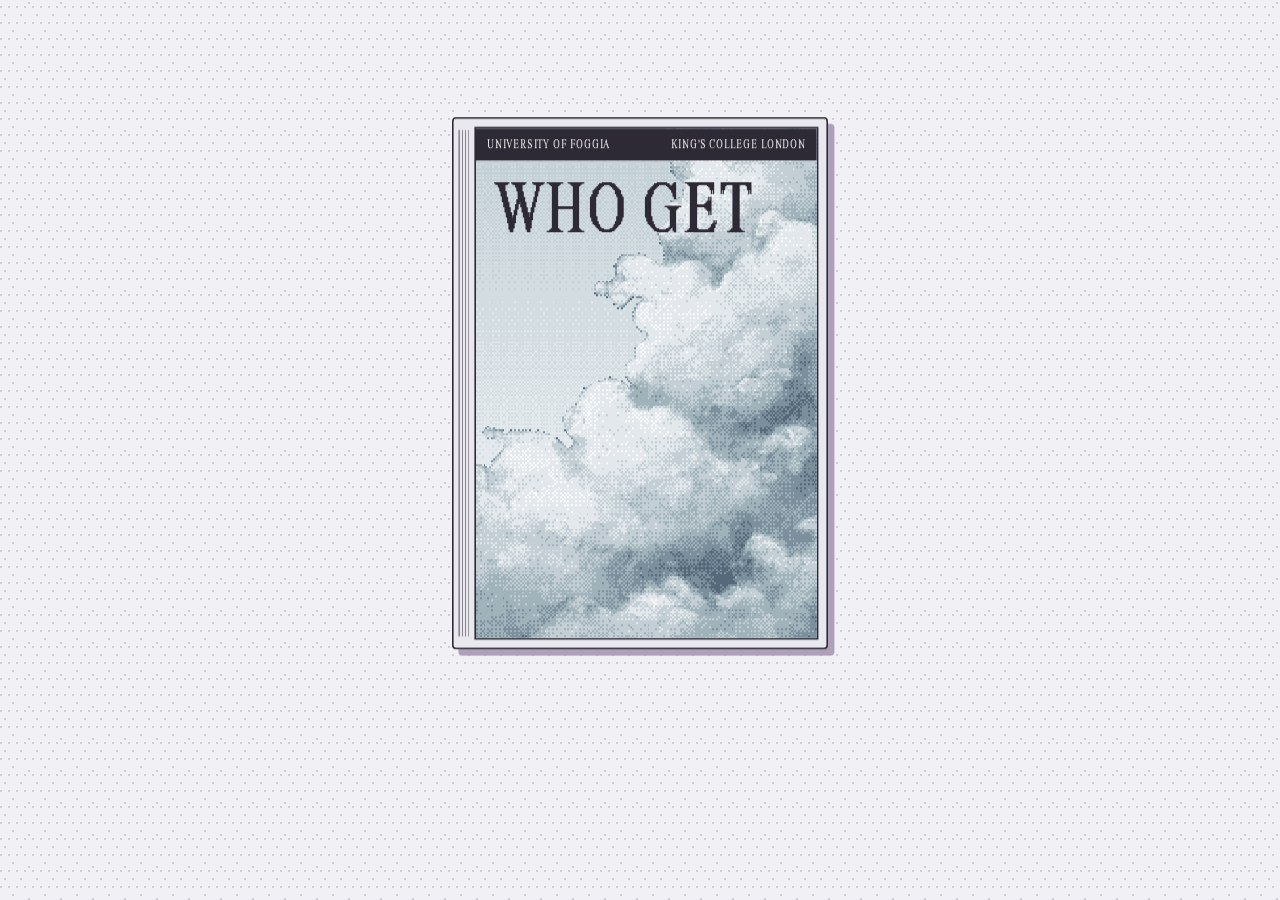
==== index.html @ c537ef3a "added presentation files" ====
<!doctype html>
<html lang="en">
<head>
<meta charset="utf-8">
<meta name="viewport" content="width=device-width, initial-scale=1">
<title>Who Gets to Play?</title>
<meta name="description" content="Physical and conceptual accessibility in videogames. A lecture by Nadia Di Leo, University of Foggia and King’s College London.">
<link rel="icon" href="data:image/svg+xml,%3Csvg xmlns='http://www.w3.org/2000/svg' viewBox='0 0 16 16' shape-rendering='crispEdges'%3E%3Crect x='3' y='1' width='4' height='14' fill='%23afa0ba'/%3E%3Crect x='8' y='3' width='4' height='12' fill='%23a0b2ba'/%3E%3Crect x='3' y='1' width='4' height='2' fill='%232e2a35'/%3E%3Crect x='8' y='3' width='4' height='2' fill='%232e2a35'/%3E%3C/svg%3E">
<link rel="stylesheet" href="assets/css/style.css">
</head>
<body>

<svg width="0" height="0" style="position:absolute" aria-hidden="true">
  <defs>
    <symbol id="i-arrow" viewBox="0 0 10 8"><path d="M0 3H6V0H7V1H8V2H9V3H10V5H9V6H8V7H7V8H6V5H0Z"/></symbol>
    <symbol id="i-shelf" viewBox="0 0 16 14"><path d="M0 13h16v1H0zM1 2h3v11H1zM5 4h3v9H5zM9 3h2v10H9zM12 6l2-1 2 7-2 1z"/></symbol>
    <symbol id="i-file" viewBox="0 0 16 18">
      <path d="M1 0h10v1h1v1h1v1h1v1h1v14H1z" fill="#fbfafc"/>
      <path d="M1 0h10v1H2v16h12V5h1v13H1zM11 1h1v1h1v1h1v1h1v1h-5zM12 3v1h1V3z" fill="#2e2a35"/>
      <path d="M4 8h8v6H4z" fill="#a0b2ba"/><path d="M4 12h2v-1h1v-1h1v1h1v1h1v-1h1v1h1v2H4z" fill="#6f6280"/><path d="M10 9h1v1h-1z" fill="#fbfafc"/>
    </symbol>
    <symbol id="i-doc" viewBox="0 0 16 18">
      <path d="M1 0h10v1h1v1h1v1h1v1h1v14H1z" fill="#fbfafc"/>
      <path d="M1 0h10v1H2v16h12V5h1v13H1zM11 1h1v1h1v1h1v1h1v1h-5zM12 3v1h1V3z" fill="#2e2a35"/>
      <path d="M4 7h8v1H4zM4 9h8v1H4zM4 11h8v1H4zM4 13h5v1H4z" fill="#6f6280"/>
    </symbol>
    <symbol id="i-globe" viewBox="0 0 16 18">
      <path d="M1 1h14v16H1z" fill="#fbfafc"/>
      <path d="M1 1h14v1H2v14h12V2h1v15H1zM2 4h12v1H2z" fill="#2e2a35"/>
      <path d="M3 2h1v1H3zM5 2h1v1H5z" fill="#2e2a35"/>
      <path d="M4 7h8v1H4zM4 9h6v1H4zM4 11h8v1H4zM4 13h4v1H4z" fill="#557080"/>
    </symbol>
    <symbol id="i-film" viewBox="0 0 16 18">
      <path d="M1 2h14v14H1z" fill="#2e2a35"/>
      <path d="M2 3h1v1H2zM2 6h1v1H2zM2 9h1v1H2zM2 12h1v1H2zM2 14h1v1H2zM13 3h1v1h-1zM13 6h1v1h-1zM13 9h1v1h-1zM13 12h1v1h-1zM13 14h1v1h-1z" fill="#fbfafc"/>
      <path d="M4 4h8v10H4z" fill="#a0b2ba"/><path d="M7 7h1v1h1v1h1v1H9v1H8v1H7z" fill="#fbfafc"/>
    </symbol>
  </defs>
</svg>

<div id="stage" aria-live="off">

  <!-- ============================== TITLE ============================== -->
  <section id="scr-title" class="screen is-active" aria-label="Title screen">
    <div class="case3d-wrap">
      <div id="title-case" class="case3d" aria-hidden="true">
        <div class="c3-front">
          <div class="cover">
            <p class="cover-band"><span>University of Foggia</span><span>King’s College London</span></p>
            <div class="cover-art">
              <img src="assets/deco/cloud.png" alt="" class="px">
            </div>
            <h1 class="cover-title"><span class="tt" data-type>WHO GETS</span><span class="tt" data-type>TO PLAY?</span></h1>
            <p class="cover-sub">Physical and conceptual accessibility in Videogames</p>
            <p class="cover-author">NADIA DI LEO</p>
          </div>
        </div>
        <div class="c3-spine"><div class="spine-own"><span class="so-num">00</span><span class="so-title">WHO GETS TO PLAY?</span><span class="so-author">DI LEO</span></div></div>
        <div class="c3-back"></div>
      </div>
    </div>
    <div class="title-cta">
      <button class="btn btn-start" id="btn-start" type="button"><span class="blink">Press start</span></button>
      <p class="hint">Enter to start, F for fullscreen</p>
    </div>
    <p class="sr-only">Who gets to play? Physical and conceptual accessibility in Videogames. Nadia Di Leo. University of Foggia, King’s College London.</p>
  </section>

  <!-- ============================== LIBRARY ============================== -->
  <section id="scr-library" class="screen" aria-label="Lecture library">
    <header class="lib-head">
      <h2 class="lib-title">Who gets to play?</h2>
      <p class="lib-sub">Physical and conceptual accessibility in Videogames</p>
    </header>

    <div class="lib-scroll">
      <div class="lib-box">
        <div class="lib-scene" id="lib-scene">
          <div class="wall-window" aria-hidden="true">
            <div class="ww-sky"><img src="assets/deco/cloud.png" alt="" class="px ww-cloud"></div>
            <div class="ww-frame"></div>
          </div>
          <div id="shelf">
            <div class="plank" aria-hidden="true"></div>
          </div>
          <p id="hover-label" class="hover-label" aria-hidden="true"></p>
        </div>
      </div>
    </div>

    <p class="lib-hint">Pick a case from the shelf, or press start to play in order.</p>
    <div class="lib-actions">
      <button class="btn" id="btn-continue" type="button"><span class="lbl">Start</span> <svg class="ic"><use href="#i-arrow"/></svg></button>
      <button class="btn btn-quiet" type="button" data-act="settings">Settings</button>
    </div>

    <div id="popup" class="win win-pop" role="dialog" aria-modal="false" aria-labelledby="pop-title" hidden>
      <div class="win-bar"><button class="win-close" type="button" aria-label="Close" data-act="pop-close"></button><span class="win-title" id="pop-num"></span><i class="win-zoom" aria-hidden="true"></i></div>
      <div class="win-body">
        <h3 id="pop-title"></h3>
        <p class="pop-blurb" id="pop-blurb"></p>
        <ol class="pop-pages" id="pop-pages"></ol>
        <p class="pop-spine" id="pop-spine"></p>
        <div class="pop-actions"><button class="btn" type="button" id="pop-open">Open <svg class="ic"><use href="#i-arrow"/></svg></button></div>
      </div>
    </div>
  </section>

  <!-- ============================== DECK ============================== -->
  <section id="scr-deck" class="screen" aria-label="Lecture">
    <div id="pages">

      <!-- ===== 01 WHAT I STUDY ===== -->
      <article class="page" id="p-study">
        <header class="pg-head"><h2 class="pg-title">WHAT I STUDY</h2></header>
        <div class="study-grid">
          <section class="win in" style="--acc:var(--lilac)">
            <div class="win-bar"><i class="win-close"></i><h3 class="win-title">Physical accessibility</h3><i class="win-zoom"></i></div>
            <div class="win-body txt"><p>Can a player perceive and operate the game? How is the user experience influenced by subtitles, remappable controls, readable text, and alternative inputs?</p></div>
          </section>
          <section class="win in" style="--acc:var(--blue)">
            <div class="win-bar"><i class="win-close"></i><h3 class="win-title">Conceptual accessibility</h3><i class="win-zoom"></i></div>
            <div class="win-body txt"><p>Does the game, and the culture around it, make room for the player? We will analyze how players present their identities through avatars, how much they value feeling represented, and how community norms enforced by online spaces influence accessibility.</p></div>
          </section>
          <section class="frame study-wide in">
            <h3 class="frame-title">Where I look</h3>
            <div class="txt"><p>Serious games, meaning games with an explicit educational purpose that are not meant to be played mainly for amusement (Abt, 1970), and the commercial games they get compared with. In my view, though, any game can become serious, whether or not it was designed for that. James Paul Gee makes a similar point about commercial games, which he calls “learning machines” (Gee, 2003). Minecraft is my own example: a commercial game that ended up in classrooms (Di Leo &amp; Traetta, 2025).</p></div>
          </section>
        </div>
      </article>

      <!-- ===== PART 1 ===== -->
      <article class="page page-divider" id="p-part1">
        <div class="div-text">
          <h2 class="div-title in">PHYSICAL<br>ACCESSIBILITY</h2>
          <p class="div-q in"><span>PART 1</span><svg class="ic div-arrow"><use href="#i-arrow"/></svg><span><span class="q-text">CAN YOU PERCEIVE AND OPERATE THE GAME?</span></span></p>
        </div>
        <section class="win div-panel in" style="--acc:var(--lilac)" aria-label="Accessibility options, a demonstration">
          <div class="win-bar"><i class="win-close"></i><span class="win-title">Accessibility</span><i class="win-zoom"></i></div>
          <div class="win-body opts" id="opts">
            <div class="opt" data-k="subs"><span class="opt-l">Subtitles</span><button class="tog" type="button" role="switch" aria-checked="false" aria-label="Subtitles"><i></i></button></div>
            <div class="opt" data-k="remap"><span class="opt-l">Remappable controls</span><button class="tog" type="button" role="switch" aria-checked="false" aria-label="Remappable controls"><i></i></button></div>
            <div class="opt" data-k="size"><span class="opt-l">Text size</span><div class="seg" role="slider" tabindex="0" aria-label="Text size" aria-valuemin="1" aria-valuemax="5" aria-valuenow="2"><i data-v="1"></i><i data-v="2"></i><i data-v="3"></i><i data-v="4"></i><i data-v="5"></i></div></div>
            <div class="opt" data-k="alt"><span class="opt-l">Alternative inputs</span><button class="tog" type="button" role="switch" aria-checked="false" aria-label="Alternative inputs"><i></i></button></div>
            <div class="opt" data-k="hold"><span class="opt-l">Hold to toggle</span><button class="tog" type="button" role="switch" aria-checked="false" aria-label="Hold to toggle"><i></i></button></div>
          </div>
        </section>
      </article>

      <!-- ===== 02 A GAP IN THE GUIDELINES ===== -->
      <article class="page" id="p-gap">
        <header class="pg-head"><h2 class="pg-title">A GAP IN THE GUIDELINES</h2></header>
        <div class="two-col gap-cols">
          <section class="win in" style="--acc:var(--blue)">
            <div class="win-bar"><i class="win-close"></i><h3 class="win-title">What exists for videogames</h3><i class="win-zoom"></i></div>
            <div class="win-body txt">
              <p>The <a class="tlink" href="#w-gagfull" role="button" data-open="w-gagfull" data-step="1">Game Accessibility Guidelines (GAG)</a> are the most comprehensive resource on game accessibility. They have been written by studios, specialists and academics.</p>
              <p>The guidelines cover about 120 items, sorted by area (motor, cognitive, vision, hearing, speech, general) and by level (basic, intermediate, advanced)</p>
              <p>Nothing equivalent exists for serious games: educational environments have specific requirements that the Guidelines do not cover. Similarly, many of the checks included in the GAGs do not apply to educational games.</p>
            </div>
          </section>
          <div class="col-stack">
            <section class="win in" style="--acc:var(--lilac)">
              <div class="win-bar"><i class="win-close"></i><h3 class="win-title">What doesn’t fit a classroom</h3><i class="win-zoom"></i></div>
              <div class="win-body txt">
                <ul class="dash">
                  <li><a class="tlink" href="#w-bypass" role="button" data-open="w-bypass" data-step="2">“Offer a means to bypass gameplay elements that aren’t part of the core mechanic”</a>: in a serious game, the part you skip may be the lesson (Habgood &amp; Ainsworth, 2011)</li>
                  <li>GAG picture one player and one game; at school, many settings belong to the teacher</li>
                </ul>
              </div>
            </section>
            <p class="goal frame in"><span class="goal-k">My goal:</span> <span class="goal-t">Serious Game Accessibility Guidelines</span></p>
          </div>
        </div>

        <section class="win win-float win-browser jit" id="w-gagfull" style="--acc:var(--blue)" hidden>
          <div class="win-bar"><button class="win-close" type="button" aria-label="Close window"></button><span class="win-title">Game accessibility guidelines</span><button class="win-zoom" type="button" aria-label="Enlarge"></button></div>
          <p class="win-addr">gameaccessibilityguidelines.com/full-list</p>
          <div class="win-scroll" tabindex="0" aria-label="Full list of the Game Accessibility Guidelines">
            <img src="assets/img/gag-full-1.png" alt="The Game Accessibility Guidelines website, full list page. Levels explained: basic, intermediate, advanced. Motor guidelines follow." width="960" height="2400" loading="lazy">
            <img src="assets/img/gag-full-2.png" alt="Full list continued: motor and cognitive guidelines." width="960" height="2400" loading="lazy">
            <img src="assets/img/gag-full-3.png" alt="Full list continued: cognitive and vision guidelines." width="960" height="2400" loading="lazy">
            <img src="assets/img/gag-full-4.png" alt="Full list continued: vision and hearing guidelines." width="960" height="2400" loading="lazy">
            <img src="assets/img/gag-full-5.png" alt="Full list continued: speech and general guidelines." width="960" height="1722" loading="lazy">
          </div>
        </section>
        <section class="win win-float jit" id="w-bypass" style="--acc:var(--lilac)" hidden>
          <div class="win-bar"><button class="win-close" type="button" aria-label="Close window"></button><span class="win-title">General, intermediate</span><button class="win-zoom" type="button" aria-label="Enlarge"></button></div>
          <div class="win-img"><img src="assets/img/gag-bypass.png" alt="Game Accessibility Guidelines page: Offer a means to bypass gameplay elements that aren’t part of the core mechanic, via settings or in-game skip option. Example: Puzzle Retreat allows players to take as much time on an individual puzzle as they’d like, reset it as many times as they want and even skip the puzzle entirely." width="1408" height="713"></div>
        </section>
      </article>

      <!-- ===== 03 FROM CHECKLISTS TO PLAYABILITY (1) ===== -->
      <article class="page" id="p-check-1">
        <header class="pg-head">
          <h2 class="pg-title">FROM CHECKLISTS TO PLAYABILITY</h2>
          <p class="pg-sub">A systematic mapping of “Can I Play That?” and GAGs</p>
        </header>
        <div class="two-col cl1-cols">
          <div class="txt txt-lg">
            <p class="big-num in"><span data-count="479">479</span></p>
            <p class="in">I mapped 479 accessibility reviews (2019–2025) by disabled players onto the GAG (Di Leo &amp; Tarantino, 2026) to understand how accessible mainstream games actually are</p>
            <p class="in">To do so, we manually coded each review and noted whether it mentioned a guideline, and whether it was implemented or missing. Reviews received a composite score based on how many guidelines appeared (represented count) and how many of them were rated positively (positive rate)</p>
          </div>
          <section class="win win-paper jit in" style="--acc:var(--lilac)">
            <div class="win-bar"><i class="win-close"></i><span class="win-title">DiGRA 2026</span><button class="win-zoom" type="button" aria-label="Enlarge"></button></div>
            <div class="win-img"><img src="assets/img/paper-digra.png" alt="First page of the paper From Checklists to Playability: A systematic mapping of player reviews to the Game Accessibility Guidelines, by Nadia Di Leo and Antonino Tarantino, University of Foggia." width="728" height="836"></div>
          </section>
        </div>
        <p class="cite in">Di Leo, N., &amp; Tarantino, A. (2026). From checklists to playability: A systematic mapping of player reviews to the Game Accessibility Guidelines. In <i>Proceedings of DiGRA 2026</i>. Digital Games Research Association.</p>
      </article>

      <!-- ===== 03 FROM CHECKLISTS TO PLAYABILITY (2) ===== -->
      <article class="page" id="p-check-2">
        <header class="pg-head"><h2 class="pg-title">FROM CHECKLISTS TO PLAYABILITY</h2></header>
        <div class="two-col cl2-cols">
          <div>
            <p class="lead in">Coverage is uneven: Intermediate and Advanced requirements are almost never mentioned in the reviews. “Hearing” is the most represented category, while “Speech” almost never appears</p>
            <section class="win in" style="--acc:var(--blue)">
              <div class="win-bar"><i class="win-close"></i><span class="win-title">High scores</span><i class="win-zoom"></i></div>
              <div class="win-body">
                <p class="hs-cap">The reviews with the highest accessibility profiles (in terms of score) were:</p>
                <table class="hiscore">
                  <thead><tr><th scope="col">Game</th><th scope="col">Game score</th><th scope="col">Positive rate</th><th scope="col">Represented count</th></tr></thead>
                  <tbody>
                    <tr><th scope="row">South of Midnight</th><td>0.72</td><td>0.92</td><td>37</td></tr>
                    <tr><th scope="row">Dragon Age: The Veilguard</th><td>0.72</td><td>0.97</td><td>29</td></tr>
                    <tr><th scope="row">Stories of Blossom</th><td>0.72</td><td>0.92</td><td>36</td></tr>
                  </tbody>
                </table>
              </div>
            </section>
          </div>
          <div class="desk" aria-label="Figures">
            <button class="file in" type="button" data-open="w-repr" data-step="1"><svg class="fi"><use href="#i-file"/></svg><span>representation-rate</span></button>
            <button class="file in" type="button" data-open="w-yes" data-step="2"><svg class="fi"><use href="#i-file"/></svg><span>yes-rate</span></button>
          </div>
        </div>
        <section class="win win-float jit" id="w-repr" style="--acc:var(--lilac)" hidden>
          <div class="win-bar"><button class="win-close" type="button" aria-label="Close window"></button><span class="win-title">Representation rate</span><button class="win-zoom" type="button" aria-label="Enlarge"></button></div>
          <div class="win-img"><img src="assets/img/digra-representation.png" alt="Heatmap, representation rate (how often guidelines are mentioned) by cluster and level. Basic: cognitive 14%, general 7%, hearing 39%, motor 19%, speech 1%, vision 15%. Intermediate: 9%, 9%, 15%, 10%, 2%, 6%. Advanced: 2%, 1%, 0%, 6%, 0%, 7%." width="1600" height="1200"></div>
        </section>
        <section class="win win-float jit" id="w-yes" style="--acc:var(--blue)" hidden>
          <div class="win-bar"><button class="win-close" type="button" aria-label="Close window"></button><span class="win-title">Yes-rate</span><button class="win-zoom" type="button" aria-label="Enlarge"></button></div>
          <div class="win-img"><img src="assets/img/digra-yes-rate.png" alt="Heatmap, yes-rate by cluster and level. Basic: cognitive 63%, general 85%, hearing 73%, motor 65%, speech 75%, vision 56%. Intermediate: 81%, 84%, 59%, 56%, 72%, 77%. Advanced: 63%, 79%, 50%, 46%, 100%, 52%." width="1600" height="1200"></div>
        </section>
      </article>

      <!-- ===== 04 THE AWARD NOMINEES (1) ===== -->
      <article class="page" id="p-awards-1">
        <header class="pg-head"><h2 class="pg-title pg-title-md">THE AWARD NOMINEES FOR THE INNOVATION IN ACCESSIBILITY AWARD 2025</h2></header>
        <div class="two-col aw1-cols">
          <div class="txt">
            <p class="in">In another study, currently under review, the five nominees for the Innovation in Accessibility award at The Game Awards 2025 were analyzed: Assassin’s Creed Shadows, Atomfall, DOOM: The Dark Ages, EA Sports FC 26, and South of Midnight.</p>
            <p class="in">After a 60-minute playthrough, following the First-Time User Experience framework (Barnett et al., 2018), two annotators (κ = 0.92) evaluated how many GAGs were implemented and documented in each game.</p>
            <p class="in">All of them obtained high scores, but most features were not documented on the games’ websites and many advanced items were still missing.</p>
            <p class="note frame in">DOOM: The Dark Ages won the award while ranking third on compliance. My audit placed South of Midnight at first place.</p>
          </div>
          <section class="win jit in" style="--acc:var(--lilac)">
            <div class="win-bar"><i class="win-close"></i><span class="win-title">Implemented and documented</span><i class="win-zoom"></i></div>
            <div class="win-body">
              <p class="chart-cap">Accessibility features implemented and documented (%)</p>
              <div class="bars" id="bars" role="img" aria-label="Bar chart. Implemented, as a percentage of applicable GAG items, and documented, as a percentage of implemented features: Assassin’s Creed Shadows 77.0 and 26.5; Atomfall 83.0 and 31.0; DOOM: The Dark Ages 79.7 and 40.6; EA Sports FC 26 74.5 and 48.6; South of Midnight 83.2 and 25.5."></div>
              <p class="legend"><span><i class="sw sw-impl"></i>Implemented (% of applicable GAG items)</span><span><i class="sw sw-doc"></i>Documented (% of implemented features)</span></p>
            </div>
          </section>
        </div>
        <p class="cite in">Di Leo, N. (2026a). <i>A matter of accessibility: A guidelines-based accessibility evaluation of award-nominated video games</i> (manuscript under review).</p>
      </article>

      <!-- ===== 04 THE AWARD NOMINEES (2) ===== -->
      <article class="page" id="p-awards-2">
        <header class="pg-head">
          <h2 class="pg-title">THE AWARD NOMINEES</h2>
          <p class="pg-sub">GAG implementation, game by game</p>
        </header>
        <div class="two-col aw2-cols">
          <div class="game-list in" role="tablist" aria-label="Choose a game" id="game-list"></div>
          <section class="win jit in" style="--acc:var(--blue)" id="game-view">
            <div class="win-bar"><i class="win-close"></i><span class="win-title" id="gv-title"></span><button class="win-zoom" type="button" aria-label="Enlarge"></button></div>
            <div class="win-img gv-img"><img id="gv-img" src="assets/img/heat-ac-shadows.png" alt="" width="1144" height="834"></div>
          </section>
        </div>
      </article>

      <!-- ===== 05 GAME CHANGER ===== -->
      <article class="page" id="p-gc">
        <header class="pg-head">
          <h2 class="pg-title">GAME CHANGER</h2>
          <p class="pg-sub">My PhD project: <span class="np">Game changer. Rewriting the rules of inclusive education</span></p>
        </header>
        <div class="two-col gc-cols">
          <div class="txt txt-sm">
            <p class="in">My project involves building a teaching intervention focused on games with specific accessibility settings, above all Minecraft Education.</p>
            <p class="in">I am conducting several Minecraft-based lessons in primary and lower-secondary classes in Italy, with experimental and control groups. The lessons cover creative writing, life science, maths, and environmental education.</p>
            <p class="in">I developed a mixed-methods study design: students’ experiences are evaluated through standardized questionnaires, focus groups, gameplay recordings.</p>
            <p class="in">Through these instruments, I am measuring whether their attitude towards the subjects of the lessons has changed, as well as their interaction with the Minecraft environment.</p>
            <p class="in">Students can pick their own tools and settings, and record those choices throughout the lessons thanks to an accessibility checklist.</p>
            <p class="in">I will use the results to write guidelines for teachers and developers on using games inclusively at school</p>
          </div>
          <section class="win in" style="--acc:var(--lilac)" data-widget="rando">
            <div class="win-bar"><i class="win-close"></i><span class="win-title">Study design</span><i class="win-zoom"></i></div>
            <div class="win-body">
              <div class="rando" aria-hidden="true">
                <div class="rd-pool"></div>
                <div class="rd-groups">
                  <div class="rd-group" data-g="a"><p class="rd-name">Minecraft Education</p><div class="rd-slots"></div></div>
                  <div class="rd-group" data-g="b"><p class="rd-name">Conventional teaching</p><div class="rd-slots"></div></div>
                </div>
                <p class="rd-flow"><span>Pre-test</span><svg class="ic"><use href="#i-arrow"/></svg><span>Lessons</span><svg class="ic"><use href="#i-arrow"/></svg><span>Post-test</span></p>
              </div>
              <p class="rd-text">Cluster-randomised design: 8 classes randomly assigned to Minecraft Education (4) or conventional teaching (4), with pre- and post-tests, within a mixed-methods intervention design (Creswell &amp; Plano Clark, 2018)</p>
              <button class="btn btn-sm rd-go" type="button" data-step="1">Randomise</button>
            </div>
          </section>
        </div>
      </article>

      <!-- ===== 06 WHY MINECRAFT EDUCATION? ===== -->
      <article class="page" id="p-whymc">
        <header class="pg-head">
          <h2 class="pg-title">WHY MINECRAFT EDUCATION?</h2>
          <p class="pg-sub">Evidence of its educational effectiveness</p>
        </header>
        <div class="two-col mc-cols">
          <div class="txt txt-lg">
            <p class="in">To analyze the impact of Minecraft Education, we conducted a systematic review of 18 peer-reviewed studies (2019–2024), from kindergarten to secondary school (Di Leo &amp; Traetta, 2025)</p>
            <p class="in">We found that Minecraft is used across nations (from Taiwan to Brazil) and school subjects (Geography, Maths, Life Sciences, History etc.). Most studies reported positive results, both qualitatively and quantitatively.</p>
            <p class="in">There are, however, some barriers that need to be addressed, such as the reliance on technological infrastructure and the learning curve of the game, which affects teachers just as much as students.</p>
          </div>
          <section class="win win-paper jit in" style="--acc:var(--blue)">
            <div class="win-bar"><i class="win-close"></i><span class="win-title">IJET 2025</span><button class="win-zoom" type="button" aria-label="Enlarge"></button></div>
            <div class="win-img"><img src="assets/img/paper-ijet.png" alt="First page of Crafting knowledge block by block: A systematic review on the educational potential of Minecraft in schools, by Nadia Di Leo and Luigi Traetta, Italian Journal of Educational Technology." width="1260" height="1138"></div>
          </section>
        </div>
        <p class="cite in">Di Leo, N., &amp; Traetta, L. (2025). Crafting knowledge block by block: A systematic review on the educational potential of Minecraft in schools. <i>Italian Journal of Educational Technology, 33</i>(1), 67–85.</p>
      </article>

      <!-- ===== 07 MINECRAFT EDUCATION AND THE GAG ===== -->
      <article class="page" id="p-mcgag">
        <header class="pg-head">
          <h2 class="pg-title pg-title-md">EVALUATING MINECRAFT EDUCATION WITH THE GAG</h2>
          <p class="pg-sub">Evidence of its accessibility</p>
        </header>
        <div class="two-col mg-cols">
          <div class="txt">
            <p class="in">To assess Minecraft’s accessibility, I manually mapped it to the Game Accessibility Guidelines.</p>
            <p class="in">Minecraft Education fully satisfies 37.2% of the Guidelines, and partially satisfies another 38% of them.</p>
            <p class="in">The General, Speech, and Vision categories are those with the best results, while the Hearing and Motor categories still have some gaps. Further data on Minecraft’s accessibility is being collected thanks to the Accessibility Checklists of the Game Changer project.</p>
            <p class="note frame in">There’s still work to be done, but it confirms itself as a very accessible game.</p>
          </div>
          <div class="mg-side">
            <section class="win jit in" style="--acc:var(--lilac)">
              <div class="win-bar"><i class="win-close"></i><span class="win-title">Overall GAG compliance</span><i class="win-zoom"></i></div>
              <div class="win-body donut-body">
                <svg class="donut" viewBox="0 0 120 120" role="img" aria-label="Overall GAG compliance of Minecraft Education: yes 37.2%, partial 38.0%, no 14.9%, not applicable 9.9%. 91 of 109 applicable guidelines addressed.">
                  <defs>
                    <pattern id="pat-dots" width="2" height="2" patternUnits="userSpaceOnUse"><rect width="2" height="2" fill="#a0b2ba"/><rect width="1" height="1" fill="#55697a"/></pattern>
                    <pattern id="pat-lines" width="3" height="3" patternUnits="userSpaceOnUse"><rect width="3" height="3" fill="#e4e0e8"/><rect width="3" height="1" fill="#8f86a0"/></pattern>
                  </defs>
                  <circle class="d-track" cx="60" cy="60" r="44"/>
                  <circle class="d-seg" data-v="37.2" stroke="#6f6280" cx="60" cy="60" r="44"/>
                  <circle class="d-seg" data-v="38.0" stroke="#afa0ba" cx="60" cy="60" r="44"/>
                  <circle class="d-seg" data-v="14.9" stroke="url(#pat-dots)" cx="60" cy="60" r="44"/>
                  <circle class="d-seg" data-v="9.9" stroke="url(#pat-lines)" cx="60" cy="60" r="44"/>
                </svg>
                <div class="donut-c"><span class="dc-n">91</span><span class="dc-l">of 109 addressed</span></div>
                <ul class="d-legend">
                  <li><i class="sw" style="background:#6f6280"></i><b>37.2%</b> Yes</li>
                  <li><i class="sw" style="background:#afa0ba"></i><b>38.0%</b> Partial</li>
                  <li><i class="sw sw-dots"></i><b>14.9%</b> No</li>
                  <li><i class="sw sw-lines"></i><b>9.9%</b> N/A</li>
                </ul>
              </div>
            </section>
            <div class="desk desk-row">
              <button class="file in" type="button" data-open="w-dash" data-step="1"><svg class="fi"><use href="#i-file"/></svg><span>dashboard</span></button>
              <button class="file in" type="button" data-open="w-cl" data-step="2"><svg class="fi"><use href="#i-doc"/></svg><span>checklists</span></button>
              <button class="file in" type="button" data-open="w-jimtlt" data-step="3"><svg class="fi"><use href="#i-doc"/></svg><span>article</span></button>
            </div>
          </div>
        </div>
        <p class="cite in">Di Leo, N. (2026c). From feature to function. Rethinking videogame accessibility as distributed learning. <i>Journal of Inclusive Methodology and Technology in Learning and Teaching, 6</i>(1).</p>

        <section class="win win-float jit" id="w-dash" style="--acc:var(--blue)" hidden>
          <div class="win-bar"><button class="win-close" type="button" aria-label="Close window"></button><span class="win-title">Compliance dashboard</span><button class="win-zoom" type="button" aria-label="Enlarge"></button></div>
          <div class="win-img"><img src="assets/img/mce-dashboard.png" alt="Minecraft Education Game Accessibility Guidelines compliance dashboard: overall compliance donut, radar chart by category, compliance rate by guideline level, compliance by accessibility category and a compliance score heatmap." width="954" height="877"></div>
        </section>
        <section class="win win-float jit" id="w-cl" style="--acc:var(--lilac)" hidden>
          <div class="win-bar"><button class="win-close" type="button" aria-label="Close window"></button><span class="win-title">Game Changer checklists</span><i class="win-zoom"></i></div>
          <div class="win-body cl-body">
            <figure class="cl-fig">
              <img src="assets/img/checklist-tts.png" alt="Checklist row in Italian: Sintetizzatore vocale per la chat, with Disattivato ticked, and the handwritten note: Non si sa mai cosa scrivono gli altri." width="809" height="125">
              <figcaption>Chat text-to-speech: <b>turned off</b>. “You never know what the others write.”</figcaption>
            </figure>
            <figure class="cl-fig">
              <img src="assets/img/checklist-opacity.png" alt="Checklist row in Italian: Opacità sfondo testo (testo, chat, azioni). L’hai cambiato? Quale? Perché? Handwritten answer: Tutti, non vedo." width="791" height="51">
              <figcaption>Text background opacity (text, chat, actions). Did you change it? Which one? Why? “All of them, I can’t see…”</figcaption>
            </figure>
          </div>
        </section>
        <section class="win win-float jit" id="w-jimtlt" style="--acc:var(--blue)" hidden>
          <div class="win-bar"><button class="win-close" type="button" aria-label="Close window"></button><span class="win-title">JIMTLT 2026</span><button class="win-zoom" type="button" aria-label="Enlarge"></button></div>
          <div class="win-img"><img src="assets/img/paper-jimtlt.png" alt="First page of From feature to function. Rethinking videogame accessibility as distributed learning, by Nadia Di Leo, Journal of Inclusive Methodology and Technology in Learning and Teaching." width="1241" height="1053"></div>
        </section>
      </article>

      <!-- ===== 08 WHAT 27,036 REVIEWS SAY ===== -->
      <article class="page" id="p-reviews">
        <header class="pg-head"><h2 class="pg-title">WHAT <span data-count="27036" data-sep="1">27,036</span> REVIEWS SAY</h2></header>
        <div class="two-col rv-cols">
          <div class="txt">
            <p class="in">To get a bigger picture, I analysed 27,036 English reviews from Google Play and the App Store (2018–2026)</p>
            <p class="in">Two coders built a 15-category codebook and manually annotated a sample of the corpus (200 reviews); then, an LLM coded the full corpus (macro-F1 0.84; κ 0.71 vs 0.74 between humans)</p>
            <p class="note frame in">73.9% of the reviews about classroom use agree with the store description</p>
            <p class="in">Negative reviews cluster on sign-in, licences and crashes: the gap opens before learning can start</p>
          </div>
          <div class="rv-side">
            <section class="win jit in" style="--acc:var(--blue)">
              <div class="win-bar"><i class="win-close"></i><span class="win-title">Store description alignment</span><button class="win-zoom" type="button" aria-label="Enlarge"></button></div>
              <div class="win-img"><img src="assets/img/reviews-alignment.png" alt="Heatmap: store description alignment within each review category, as agreement, mixed, disagreement or not applicable. Classroom Learning Context: 74% agreement. Access Account License: 77% disagreement. Tech Bug Performance: 71% disagreement." width="1855" height="1718"></div>
            </section>
            <div class="desk desk-corner">
              <button class="file in" type="button" data-open="w-rvpaper" data-step="1"><svg class="fi"><use href="#i-doc"/></svg><span>manuscript</span></button>
            </div>
          </div>
        </div>
        <p class="cite in">Source: Di Leo, N. (2026b). <i>The reception of Minecraft Education Edition in user reviews: An LLM-assisted thematic analysis</i> (manuscript submitted for publication).</p>
        <section class="win win-float jit" id="w-rvpaper" style="--acc:var(--lilac)" hidden>
          <div class="win-bar"><button class="win-close" type="button" aria-label="Close window"></button><span class="win-title">Manuscript</span><button class="win-zoom" type="button" aria-label="Enlarge"></button></div>
          <div class="win-img"><img src="assets/img/paper-reviews.png" alt="First page of The reception of Minecraft Education Edition in user reviews: an LLM-assisted thematic analysis, by Nadia Di Leo." width="935" height="955"></div>
        </section>
      </article>

      <!-- ===== 09 CHOOSING A SKIN ===== -->
      <article class="page" id="p-skin">
        <div class="two-col skin-cols">
          <div>
            <h2 class="skin-q in">ONE OF THE FIRST THINGS STUDENTS DID WAS CHOOSE THEIR SKIN.</h2>
            <p class="lead in">Even though their first task was to complete the tutorial, their initial priority was to create an avatar that represented them.</p>
            <p class="note frame in">Narrative transportation (the cognitive, emotional, and visual absorption in a story and its characters) strongly predicts identification, and players with higher transportation hold more favorable attitudes toward protagonists (Iskender, 2023)</p>
          </div>
          <section class="win win-video jit in" style="--acc:var(--lilac)">
            <div class="win-bar"><i class="win-close"></i><span class="win-title">Skin selection</span><i class="win-zoom"></i></div>
            <div class="win-img video-box">
              <video id="skin-video" src="assets/video/skin-selection.mp4" poster="assets/video/skin-selection-poster.jpg" muted playsinline loop preload="auto" aria-label="Screen recording from Minecraft Education: a student scrolls through the skin packs and picks an avatar before starting the tutorial."></video>
              <button class="vid-toggle" type="button" aria-label="Play or pause the video"></button>
            </div>
          </section>
        </div>
        <p class="cite in">Iskender, Ö. (2023). Identification with Game Characters: Theoretical Explanations, Predictors, and Psychological Outcomes. <i>Psikiyatride Guncel Yaklasimlar - Current Approaches in Psychiatry</i>.</p>
      </article>

      <!-- ===== PART 2 ===== -->
      <article class="page page-divider" id="p-part2">
        <div class="div-text">
          <h2 class="div-title in">CONCEPTUAL<br>ACCESSIBILITY</h2>
          <p class="div-q in"><span>PART 2</span><svg class="ic div-arrow"><use href="#i-arrow"/></svg><span><span class="q-text">DOES THE GAME, AND ITS CULTURE, MAKE ROOM FOR YOU?</span></span></p>
        </div>
        <section class="win div-panel in" style="--acc:var(--blue)" aria-hidden="true">
          <div class="win-bar"><i class="win-close"></i><span class="win-title">Make room</span><i class="win-zoom"></i></div>
          <div class="win-body"><div class="lobby" data-widget="lobby"></div></div>
        </section>
      </article>

      <!-- ===== 10 STRESSING OUT THE DAMSEL IN DISTRESS ===== -->
      <article class="page" id="p-damsel">
        <header class="pg-head">
          <h2 class="pg-title">STRESSING OUT THE DAMSEL IN DISTRESS</h2>
        </header>
        <p class="lead lead-wide in">Do gamers feel represented by the characters they play as and included by the communities they inhabit? We conducted 19 semi-structured interviews with gamers, read through the lenses of postdigital feminism (Di Leo et al., 2025)</p>
        <div class="layers">
          <section class="win in" style="--acc:var(--lilac)">
            <div class="win-bar"><i class="win-close"></i><h3 class="win-title">Representation</h3><i class="win-zoom"></i></div>
            <div class="win-body txt txt-sm"><ul class="dash">
              <li>Participants saw a shift from hypersexualised women to complex characters such as Samus Aran and Aloy;</li>
              <li>some participants advocated for female villains who did not necessarily have a later redemption arc.</li>
            </ul></div>
          </section>
          <section class="win in" style="--acc:var(--blue)">
            <div class="win-bar"><i class="win-close"></i><h3 class="win-title">Infrastructures</h3><i class="win-zoom"></i></div>
            <div class="win-body txt txt-sm"><ul class="dash">
              <li>Some interviewees avoided using voice chat in multiplayer lobbies, as it often reveals the gender of who uses it, so women muted their mics or picked male nicknames to avoid abuse;</li>
              <li>Some interviewees believed that Twitch rewards a narrow, hyper-feminine self-presentation.</li>
            </ul></div>
          </section>
          <section class="win in" style="--acc:var(--grey)">
            <div class="win-bar"><i class="win-close"></i><h3 class="win-title">Practices</h3><i class="win-zoom"></i></div>
            <div class="win-body txt txt-sm"><ul class="dash">
              <li>There were some complaints about “forced representation” (citing the Sweet Baby Inc. company: ‘they forced ideologies into games (the so-called woke), aiming to change the plot or dialogues.’), together with examples of meaningful change (<i>Celeste</i> as an example of a subtle, effective portrayal of a queer protagonist)</li>
              <li>Heterogeneous development teams were the fix participants kept returning to</li>
            </ul></div>
          </section>
        </div>
        <div class="damsel-foot">
          <p class="cite in">Di Leo, N., Rizzi, A., &amp; Traetta, L. (2025). Stressing out the ‘damsel in distress’: Intersectional shifts in women’s representation in video games. <i>Postdigital Science and Education, 8</i>, 113–139.</p>
          <button class="file file-sm in" type="button" data-open="w-psde" data-step="1"><svg class="fi"><use href="#i-globe"/></svg><span>article</span></button>
        </div>
        <section class="win win-float jit" id="w-psde" style="--acc:var(--blue)" hidden>
          <div class="win-bar"><button class="win-close" type="button" aria-label="Close window"></button><span class="win-title">Postdigital Science and Education</span><button class="win-zoom" type="button" aria-label="Enlarge"></button></div>
          <div class="win-img"><img src="assets/img/paper-psde.png" alt="Article page in Postdigital Science and Education: Stressing Out the Damsel in Distress: Intersectional Shifts in Women’s Representation in Video Games, by Nadia Di Leo, Alice Rizzi and Luigi Traetta. Open access, published 22 December 2025." width="2048" height="750"></div>
        </section>
      </article>

      <!-- ===== 11 THE BACKLASH (1) ===== -->
      <article class="page" id="p-backlash-1">
        <header class="pg-head">
          <h2 class="pg-title">THE BACKLASH</h2>
          <p class="pg-sub">GamerGate noticed us (and proved our point)!</p>
        </header>
        <div class="two-col bl-cols">
          <div class="txt">
            <ul class="dash">
              <li class="in">A post about our article on the subreddit r/KotakuInAction gained some traction (123 upvotes, 46 comments).</li>
              <li class="in">Commenters went after women participants’ “low” play times and our supposed politics</li>
              <li class="in">There were also insults and body-shaming</li>
              <li class="in">This confirmed what the participants had told us: gatekeeping and hostility towards women are sadly common in male gaming spaces</li>
              <li class="in">GamerGate began in 2014 around women in games, and went on to target academics who work in Game Studies</li>
            </ul>
          </div>
          <section class="win win-browser jit in" style="--acc:var(--grey)">
            <div class="win-bar"><i class="win-close"></i><span class="win-title">Reddit</span><button class="win-zoom" type="button" aria-label="Enlarge"></button></div>
            <p class="win-addr">reddit.com/r/KotakuInAction</p>
            <div class="win-img"><img src="assets/img/reddit-post.png" alt="Archived, deleted post on r/KotakuInAction titled Stressing Out the Damsel in Distress: Intersectional Shifts in Women’s Representation in Video Games, with 123 upvotes and 46 comments." width="1087" height="475"></div>
          </section>
        </div>
      </article>

      <!-- ===== 11 THE BACKLASH (2) ===== -->
      <article class="page" id="p-backlash-2">
        <header class="pg-head">
          <h2 class="pg-title">THE BACKLASH</h2>
          <p class="pg-sub">From the thread</p>
        </header>
        <div class="wall" id="cmt-wall">
          <figure class="cmt jit" data-step="1" style="--x:790;--y:0;--w:500;--r:0.8"><img src="assets/img/reddit-c3.png" alt="Comment: Feminism is a hate movement, they prove it all the time. 93 upvotes." width="647" height="110"></figure>
          <figure class="cmt jit" data-step="2" style="--x:0;--y:18;--w:700;--r:-0.7"><img src="assets/img/reddit-c1.png" alt="Comment by a Top 1% Commenter: Video games can stop being male fantasies when women make up the majority of the demographic, until then don’t expect Bloody muscle combat adventure VII to be about buying rugs for your house. 111 upvotes." width="1049" height="141"></figure>
          <figure class="cmt jit" data-step="3" style="--x:760;--y:118;--w:640;--r:-0.5"><img src="assets/img/reddit-c5.png" alt="Comment quoting: remove and take away anything that straight men like and cater everything to women, the article/research. 1 upvote." width="943" height="110"></figure>
          <figure class="cmt jit" data-step="4" style="--x:30;--y:150;--w:680;--r:0.6"><img src="assets/img/reddit-c7.png" alt="Comment: Where are the games catering to men these days? I must have missed it. Even traditionally male franchises now include bs that caters to the weirdos. I want damsels in distress. I want heroic stories etc. I can’t find it. The industry already has been destroyed and these people still complain. 6 upvotes." width="1030" height="138"></figure>
          <figure class="cmt jit" data-step="5" style="--x:780;--y:230;--w:600;--r:1"><img src="assets/img/reddit-c2.png" alt="Comment: I always interpreted it as women who pretend to be into something to get male attention. In my experience, that includes a lot of fake gamer girls. 5 upvotes." width="911" height="123"></figure>
          <figure class="cmt jit" data-step="6" style="--x:70;--y:280;--w:520;--r:-1"><img src="assets/img/reddit-c4.png" alt="Comment: I thought Italy was doing better with its actual Girl Boss leader. 2 upvotes." width="761" height="96"></figure>
          <figure class="cmt jit" data-step="7" style="--x:740;--y:348;--w:660;--r:-0.4"><img src="assets/img/reddit-c8.png" alt="Comment: That is the most amount of words I have ever seen anyone use to say put a chick in it and make her gay and lame. 4 upvotes." width="1060" height="137"></figure>
          <figure class="cmt jit" data-step="8" style="--x:100;--y:378;--w:560;--r:0.9"><img src="assets/img/reddit-c6.png" alt="Comment quoting the article: The female participants had average weekly gaming times of 1 hours, 2 hours, 5 hours, 7 hours and 2 people stated 8 hours. Reply: My average is 80 to 100 hours. Tourists. 23 upvotes." width="947" height="187"></figure>
        </div>
        <p class="wall-hint" id="wall-hint">Click, or press the right arrow, to read the thread</p>
      </article>

      <!-- ===== 12 WHO IS THE PLAYER? ===== -->
      <article class="page" id="p-player">
        <header class="pg-head"><h2 class="pg-title">WHO IS THE PLAYER?</h2></header>
        <div class="two-col pl-cols">
          <section class="win in" style="--acc:var(--lilac)">
            <div class="win-bar"><i class="win-close"></i><h3 class="win-title">What connects the studies</h3><i class="win-zoom"></i></div>
            <div class="win-body txt"><ul class="dash">
              <li>Accessibility is negotiated across policy, technology and everyday practice (Ellcessor, 2016)</li>
              <li>Settings menus, school licences, voice chat and Reddit threads all decide who gets in</li>
              <li>Checklists find missing features; reviews and interviews show who is left out</li>
            </ul></div>
          </section>
          <div class="questions">
            <h3 class="q-head in">Questions for you</h3>
            <button class="dialog" type="button" data-step="1" data-text="Have you ever stopped playing a game because it didn’t fit you?"><span class="dlg-text"></span><i class="dlg-more" aria-hidden="true"></i></button>
            <button class="dialog" type="button" data-step="2" data-text="Should an educational game ever let you skip the learning?"><span class="dlg-text"></span><i class="dlg-more" aria-hidden="true"></i></button>
          </div>
        </div>
      </article>

      <!-- ===== 13 THANK YOU ===== -->
      <article class="page" id="p-end">
        <div class="end-wrap">
          <div class="end-text">
            <h2 class="end-title in">THANK YOU</h2>
            <p class="end-name in">Nadia Di Leo</p>
            <ul class="end-mail in">
              <li><a href="mailto:nadia.dileo@unifg.it">nadia.dileo@unifg.it</a></li>
              <li><a href="mailto:nadia.di_leo@kcl.ac.uk">nadia.di_leo@kcl.ac.uk</a></li>
            </ul>
          </div>
          <section class="win end-qr jit in" style="--acc:var(--blue)">
            <div class="win-bar"><i class="win-close"></i><span class="win-title">My website</span><i class="win-zoom"></i></div>
            <div class="win-body">
              <svg class="qr" viewBox="0 0 29 29" shape-rendering="crispEdges" role="img" aria-label="QR code linking to nadiadileo.neocities.org"><path d="M0 0h1v1h-1zM1 0h1v1h-1zM2 0h1v1h-1zM3 0h1v1h-1zM4 0h1v1h-1zM5 0h1v1h-1zM6 0h1v1h-1zM10 0h1v1h-1zM12 0h1v1h-1zM13 0h1v1h-1zM16 0h1v1h-1zM18 0h1v1h-1zM19 0h1v1h-1zM22 0h1v1h-1zM23 0h1v1h-1zM24 0h1v1h-1zM25 0h1v1h-1zM26 0h1v1h-1zM27 0h1v1h-1zM28 0h1v1h-1zM0 1h1v1h-1zM6 1h1v1h-1zM8 1h1v1h-1zM11 1h1v1h-1zM12 1h1v1h-1zM14 1h1v1h-1zM15 1h1v1h-1zM16 1h1v1h-1zM19 1h1v1h-1zM20 1h1v1h-1zM22 1h1v1h-1zM28 1h1v1h-1zM0 2h1v1h-1zM2 2h1v1h-1zM3 2h1v1h-1zM4 2h1v1h-1zM6 2h1v1h-1zM9 2h1v1h-1zM10 2h1v1h-1zM12 2h1v1h-1zM13 2h1v1h-1zM14 2h1v1h-1zM16 2h1v1h-1zM19 2h1v1h-1zM22 2h1v1h-1zM24 2h1v1h-1zM25 2h1v1h-1zM26 2h1v1h-1zM28 2h1v1h-1zM0 3h1v1h-1zM2 3h1v1h-1zM3 3h1v1h-1zM4 3h1v1h-1zM6 3h1v1h-1zM10 3h1v1h-1zM11 3h1v1h-1zM13 3h1v1h-1zM14 3h1v1h-1zM15 3h1v1h-1zM18 3h1v1h-1zM22 3h1v1h-1zM24 3h1v1h-1zM25 3h1v1h-1zM26 3h1v1h-1zM28 3h1v1h-1zM0 4h1v1h-1zM2 4h1v1h-1zM3 4h1v1h-1zM4 4h1v1h-1zM6 4h1v1h-1zM8 4h1v1h-1zM10 4h1v1h-1zM11 4h1v1h-1zM12 4h1v1h-1zM14 4h1v1h-1zM17 4h1v1h-1zM18 4h1v1h-1zM19 4h1v1h-1zM22 4h1v1h-1zM24 4h1v1h-1zM25 4h1v1h-1zM26 4h1v1h-1zM28 4h1v1h-1zM0 5h1v1h-1zM6 5h1v1h-1zM9 5h1v1h-1zM11 5h1v1h-1zM13 5h1v1h-1zM17 5h1v1h-1zM19 5h1v1h-1zM20 5h1v1h-1zM22 5h1v1h-1zM28 5h1v1h-1zM0 6h1v1h-1zM1 6h1v1h-1zM2 6h1v1h-1zM3 6h1v1h-1zM4 6h1v1h-1zM5 6h1v1h-1zM6 6h1v1h-1zM8 6h1v1h-1zM10 6h1v1h-1zM12 6h1v1h-1zM14 6h1v1h-1zM16 6h1v1h-1zM18 6h1v1h-1zM20 6h1v1h-1zM22 6h1v1h-1zM23 6h1v1h-1zM24 6h1v1h-1zM25 6h1v1h-1zM26 6h1v1h-1zM27 6h1v1h-1zM28 6h1v1h-1zM9 7h1v1h-1zM13 7h1v1h-1zM14 7h1v1h-1zM16 7h1v1h-1zM17 7h1v1h-1zM18 7h1v1h-1zM19 7h1v1h-1zM20 7h1v1h-1zM0 8h1v1h-1zM2 8h1v1h-1zM4 8h1v1h-1zM6 8h1v1h-1zM10 8h1v1h-1zM12 8h1v1h-1zM14 8h1v1h-1zM15 8h1v1h-1zM17 8h1v1h-1zM20 8h1v1h-1zM24 8h1v1h-1zM27 8h1v1h-1zM0 9h1v1h-1zM1 9h1v1h-1zM3 9h1v1h-1zM4 9h1v1h-1zM9 9h1v1h-1zM10 9h1v1h-1zM12 9h1v1h-1zM14 9h1v1h-1zM15 9h1v1h-1zM17 9h1v1h-1zM18 9h1v1h-1zM20 9h1v1h-1zM21 9h1v1h-1zM22 9h1v1h-1zM25 9h1v1h-1zM28 9h1v1h-1zM3 10h1v1h-1zM4 10h1v1h-1zM5 10h1v1h-1zM6 10h1v1h-1zM7 10h1v1h-1zM9 10h1v1h-1zM10 10h1v1h-1zM11 10h1v1h-1zM12 10h1v1h-1zM13 10h1v1h-1zM20 10h1v1h-1zM22 10h1v1h-1zM23 10h1v1h-1zM24 10h1v1h-1zM26 10h1v1h-1zM27 10h1v1h-1zM28 10h1v1h-1zM1 11h1v1h-1zM2 11h1v1h-1zM5 11h1v1h-1zM7 11h1v1h-1zM8 11h1v1h-1zM9 11h1v1h-1zM10 11h1v1h-1zM11 11h1v1h-1zM12 11h1v1h-1zM15 11h1v1h-1zM17 11h1v1h-1zM20 11h1v1h-1zM23 11h1v1h-1zM24 11h1v1h-1zM27 11h1v1h-1zM3 12h1v1h-1zM4 12h1v1h-1zM6 12h1v1h-1zM10 12h1v1h-1zM11 12h1v1h-1zM12 12h1v1h-1zM16 12h1v1h-1zM17 12h1v1h-1zM19 12h1v1h-1zM20 12h1v1h-1zM21 12h1v1h-1zM22 12h1v1h-1zM25 12h1v1h-1zM27 12h1v1h-1zM28 12h1v1h-1zM1 13h1v1h-1zM2 13h1v1h-1zM8 13h1v1h-1zM11 13h1v1h-1zM12 13h1v1h-1zM13 13h1v1h-1zM15 13h1v1h-1zM16 13h1v1h-1zM20 13h1v1h-1zM21 13h1v1h-1zM22 13h1v1h-1zM25 13h1v1h-1zM28 13h1v1h-1zM4 14h1v1h-1zM6 14h1v1h-1zM10 14h1v1h-1zM14 14h1v1h-1zM15 14h1v1h-1zM16 14h1v1h-1zM18 14h1v1h-1zM20 14h1v1h-1zM21 14h1v1h-1zM22 14h1v1h-1zM24 14h1v1h-1zM25 14h1v1h-1zM27 14h1v1h-1zM28 14h1v1h-1zM0 15h1v1h-1zM5 15h1v1h-1zM7 15h1v1h-1zM10 15h1v1h-1zM13 15h1v1h-1zM14 15h1v1h-1zM16 15h1v1h-1zM17 15h1v1h-1zM18 15h1v1h-1zM20 15h1v1h-1zM21 15h1v1h-1zM25 15h1v1h-1zM27 15h1v1h-1zM3 16h1v1h-1zM4 16h1v1h-1zM5 16h1v1h-1zM6 16h1v1h-1zM8 16h1v1h-1zM10 16h1v1h-1zM14 16h1v1h-1zM15 16h1v1h-1zM16 16h1v1h-1zM17 16h1v1h-1zM19 16h1v1h-1zM20 16h1v1h-1zM21 16h1v1h-1zM22 16h1v1h-1zM25 16h1v1h-1zM27 16h1v1h-1zM28 16h1v1h-1zM1 17h1v1h-1zM4 17h1v1h-1zM5 17h1v1h-1zM10 17h1v1h-1zM11 17h1v1h-1zM14 17h1v1h-1zM15 17h1v1h-1zM17 17h1v1h-1zM21 17h1v1h-1zM22 17h1v1h-1zM25 17h1v1h-1zM26 17h1v1h-1zM28 17h1v1h-1zM0 18h1v1h-1zM4 18h1v1h-1zM6 18h1v1h-1zM10 18h1v1h-1zM11 18h1v1h-1zM12 18h1v1h-1zM13 18h1v1h-1zM23 18h1v1h-1zM24 18h1v1h-1zM27 18h1v1h-1zM28 18h1v1h-1zM1 19h1v1h-1zM3 19h1v1h-1zM5 19h1v1h-1zM7 19h1v1h-1zM10 19h1v1h-1zM11 19h1v1h-1zM12 19h1v1h-1zM16 19h1v1h-1zM17 19h1v1h-1zM18 19h1v1h-1zM20 19h1v1h-1zM23 19h1v1h-1zM25 19h1v1h-1zM27 19h1v1h-1zM0 20h1v1h-1zM2 20h1v1h-1zM3 20h1v1h-1zM6 20h1v1h-1zM7 20h1v1h-1zM10 20h1v1h-1zM11 20h1v1h-1zM16 20h1v1h-1zM17 20h1v1h-1zM19 20h1v1h-1zM20 20h1v1h-1zM21 20h1v1h-1zM22 20h1v1h-1zM23 20h1v1h-1zM24 20h1v1h-1zM8 21h1v1h-1zM9 21h1v1h-1zM10 21h1v1h-1zM13 21h1v1h-1zM16 21h1v1h-1zM17 21h1v1h-1zM18 21h1v1h-1zM19 21h1v1h-1zM20 21h1v1h-1zM24 21h1v1h-1zM26 21h1v1h-1zM27 21h1v1h-1zM28 21h1v1h-1zM0 22h1v1h-1zM1 22h1v1h-1zM2 22h1v1h-1zM3 22h1v1h-1zM4 22h1v1h-1zM5 22h1v1h-1zM6 22h1v1h-1zM12 22h1v1h-1zM14 22h1v1h-1zM16 22h1v1h-1zM17 22h1v1h-1zM18 22h1v1h-1zM19 22h1v1h-1zM20 22h1v1h-1zM22 22h1v1h-1zM24 22h1v1h-1zM25 22h1v1h-1zM27 22h1v1h-1zM28 22h1v1h-1zM0 23h1v1h-1zM6 23h1v1h-1zM9 23h1v1h-1zM11 23h1v1h-1zM12 23h1v1h-1zM13 23h1v1h-1zM14 23h1v1h-1zM17 23h1v1h-1zM18 23h1v1h-1zM20 23h1v1h-1zM24 23h1v1h-1zM25 23h1v1h-1zM27 23h1v1h-1zM0 24h1v1h-1zM2 24h1v1h-1zM3 24h1v1h-1zM4 24h1v1h-1zM6 24h1v1h-1zM8 24h1v1h-1zM9 24h1v1h-1zM10 24h1v1h-1zM11 24h1v1h-1zM14 24h1v1h-1zM17 24h1v1h-1zM18 24h1v1h-1zM20 24h1v1h-1zM21 24h1v1h-1zM22 24h1v1h-1zM23 24h1v1h-1zM24 24h1v1h-1zM28 24h1v1h-1zM0 25h1v1h-1zM2 25h1v1h-1zM3 25h1v1h-1zM4 25h1v1h-1zM6 25h1v1h-1zM10 25h1v1h-1zM11 25h1v1h-1zM14 25h1v1h-1zM16 25h1v1h-1zM23 25h1v1h-1zM24 25h1v1h-1zM26 25h1v1h-1zM27 25h1v1h-1zM28 25h1v1h-1zM0 26h1v1h-1zM2 26h1v1h-1zM3 26h1v1h-1zM4 26h1v1h-1zM6 26h1v1h-1zM8 26h1v1h-1zM9 26h1v1h-1zM10 26h1v1h-1zM12 26h1v1h-1zM14 26h1v1h-1zM17 26h1v1h-1zM19 26h1v1h-1zM20 26h1v1h-1zM23 26h1v1h-1zM24 26h1v1h-1zM25 26h1v1h-1zM28 26h1v1h-1zM0 27h1v1h-1zM6 27h1v1h-1zM9 27h1v1h-1zM11 27h1v1h-1zM12 27h1v1h-1zM14 27h1v1h-1zM16 27h1v1h-1zM17 27h1v1h-1zM19 27h1v1h-1zM20 27h1v1h-1zM22 27h1v1h-1zM23 27h1v1h-1zM24 27h1v1h-1zM27 27h1v1h-1zM0 28h1v1h-1zM1 28h1v1h-1zM2 28h1v1h-1zM3 28h1v1h-1zM4 28h1v1h-1zM5 28h1v1h-1zM6 28h1v1h-1zM8 28h1v1h-1zM13 28h1v1h-1zM14 28h1v1h-1zM15 28h1v1h-1zM16 28h1v1h-1zM17 28h1v1h-1zM19 28h1v1h-1zM20 28h1v1h-1zM22 28h1v1h-1zM23 28h1v1h-1zM27 28h1v1h-1zM28 28h1v1h-1z"/></svg>
              <p class="qr-cap">nadiadileo.neocities.org</p>
            </div>
          </section>
        </div>
      </article>

      <!-- ===== 14 REFERENCES ===== -->
      <article class="page" id="p-refs">
        <header class="pg-head"><h2 class="pg-title">REFERENCES</h2></header>
        <div class="refs in">
          <p>Abt, C. C. (1970). <i>Serious games</i>. Viking Press.</p>
          <p>Barnett, L., Harvey, C., &amp; Gatzidis, C. (2018). First time user experiences in mobile games: An evaluation of usability. <i>Entertainment Computing, 27</i>, 82–88.</p>
          <p>Creswell, J. W., &amp; Plano Clark, V. L. (2018). <i>Designing and conducting mixed methods research</i> (3rd ed.). SAGE.</p>
          <p>Di Leo, N. (2026a). <i>A matter of accessibility: A guidelines-based accessibility evaluation of award-nominated video games</i> (manuscript under review).</p>
          <p>Di Leo, N. (2026b). <i>The reception of Minecraft Education Edition in user reviews: An LLM-assisted thematic analysis</i> (manuscript submitted for publication).</p>
          <p>Di Leo, N. (2026c). From feature to function. Rethinking videogame accessibility as distributed learning. <i>Journal of Inclusive Methodology and Technology in Learning and Teaching, 6</i>(1).</p>
          <p>Di Leo, N., Rizzi, A., &amp; Traetta, L. (2025). Stressing out the ‘damsel in distress’: Intersectional shifts in women’s representation in video games. <i>Postdigital Science and Education, 8</i>, 113–139.</p>
          <p>Di Leo, N., &amp; Tarantino, A. (2026). From checklists to playability: A systematic mapping of player reviews to the Game Accessibility Guidelines. In <i>Proceedings of DiGRA 2026</i>. Digital Games Research Association.</p>
          <p>Di Leo, N., &amp; Traetta, L. (2025). Crafting knowledge block by block: A systematic review on the educational potential of Minecraft in schools. <i>Italian Journal of Educational Technology, 33</i>(1), 67–85.</p>
          <p>Ellcessor, E. (2016). <i>Restricted access: Media, disability, and the politics of participation</i>. New York University Press.</p>
          <p>Game Accessibility Guidelines. (2012). <i>Game accessibility guidelines: A straightforward reference for inclusive game design</i>. Retrieved September 29, 2026, from https://gameaccessibilityguidelines.com</p>
          <p>Gee, J. P. (2003). What video games have to teach us about learning and literacy. <i>Computers in Entertainment (CIE), 1</i>(1), 20–20.</p>
          <p>Habgood, M. P. J., &amp; Ainsworth, S. E. (2011). Motivating children to learn effectively: Exploring the value of intrinsic integration in educational games. <i>Journal of the Learning Sciences, 20</i>(2), 169–206.</p>
          <p>Iskender, Ö. (2023). Identification with Game Characters: Theoretical Explanations, Predictors, and Psychological Outcomes. <i>Psikiyatride Guncel Yaklasimlar - Current Approaches in Psychiatry</i>.</p>
        </div>
      </article>

    </div>

    <!-- HUD -->
    <button class="btn btn-sm hud-lib" type="button" data-act="library" title="Back to the library (M)"><svg class="ic ic-shelf"><use href="#i-shelf"/></svg> Library</button>
    <nav class="minishelf" id="minishelf" aria-label="Lecture sections"></nav>
    <div class="hud-nav">
      <button class="btn btn-sm btn-icon" id="btn-prev" type="button" aria-label="Previous"><svg class="ic ic-flip"><use href="#i-arrow"/></svg></button>
      <button class="btn btn-sm" id="btn-next" type="button"><span id="next-lbl">Next</span> <svg class="ic"><use href="#i-arrow"/></svg></button>
    </div>
  </section>

  <!-- ============================== OVERLAYS ============================== -->
  <div id="zoom-layer" aria-hidden="true"></div>

  <section id="settings" class="win win-modal" role="dialog" aria-modal="true" aria-labelledby="set-title" style="--acc:var(--lilac)" hidden>
    <div class="win-bar"><button class="win-close" type="button" aria-label="Close settings" data-act="settings-close"></button><h2 class="win-title" id="set-title">Settings</h2><i class="win-zoom"></i></div>
    <div class="win-body">
      <label class="set-row"><input type="checkbox" id="opt-motion"> <span>Reduce motion</span></label>
      <table class="keys">
        <tr><th>Right arrow, Space, Page Down</th><td>Next, or show the next figure</td></tr>
        <tr><th>Left arrow, Page Up</th><td>Previous</td></tr>
        <tr><th>Up and down arrows</th><td>Browse the shelf</td></tr>
        <tr><th>M or Esc</th><td>Back to the library</td></tr>
        <tr><th>F</th><td>Fullscreen</td></tr>
        <tr><th>B</th><td>Black screen</td></tr>
        <tr><th>S</th><td>These settings</td></tr>
      </table>
    </div>
  </section>

  <div id="lightbox" role="dialog" aria-modal="true" aria-label="Enlarged figure" hidden><img alt=""><button class="win-close lb-close" type="button" aria-label="Close"></button></div>
  <canvas id="fx" aria-hidden="true"></canvas>
</div>

<div id="blackout" hidden></div>
<p id="live" class="sr-only" aria-live="polite"></p>

<script src="assets/js/data.js"></script>
<script src="assets/js/app.js"></script>
</body>
</html>
---- assets/css/style.css ----
/* ==========================================================================
   Who gets to play? Lecture stylesheet
   Large screens: a fixed 1600 x 900 stage, scaled to fit.
   Phones and portrait tablets (html.fluid): the same pages reflow and scroll.
   ========================================================================== */

/* NewPixel (from nadiadileo.neocities.org) for all text. It only covers letters,
   digits and ! , - . ? so "NewPixel Punct" supplies the rest on the same pixel grid. */
@font-face { font-family: 'NewPixel'; src: url('../fonts/newpixel.woff2') format('woff2'); font-style: normal; font-display: block; }
@font-face { font-family: 'NewPixel'; src: url('../fonts/newpixel-italic.woff2') format('woff2'); font-style: italic; font-display: block; }
@font-face { font-family: 'NewPixel Punct'; src: url('../fonts/newpixel-punct.woff2') format('woff2'); font-display: block; }

:root {
  --lilac: #afa0ba;  --blue: #a0b2ba;  --grey: #abaeb0;
  --lilac-d: #6f6280; --blue-d: #4f6a78; --grey-d: #686b70;
  --lilac-l: #e7e1ec; --blue-l: #e0e8eb; --grey-l: #e5e6e8;
  --ink: #2e2a35; --ink-2: #4f4a58; --ink-3: #8a8494;
  --paper: #fbfafc; --wall: #f1f0f4;
  --np: 'NewPixel', 'NewPixel Punct', serif;
  --bold: .02em 0 0 currentColor;   /* pixel bold: the glyph struck twice, one step apart */
  --s: 1; --tk: 1; --lk: .6;
}

* { box-sizing: border-box; margin: 0; padding: 0; }
html, body { height: 100%; }
body {
  overflow: hidden;
  color: var(--ink);
  font: 26px/1.36 var(--np);
  background-color: var(--wall);
  /* dotted wallpaper, after ribo.zone */
  background-image: url("data:image/svg+xml,%3Csvg xmlns='http://www.w3.org/2000/svg' width='32' height='32' shape-rendering='crispEdges' fill='%236f6280' fill-opacity='.26'%3E%3Crect x='0' y='6' width='2' height='2'/%3E%3Crect x='8' y='6' width='2' height='2'/%3E%3Crect x='16' y='6' width='2' height='2'/%3E%3Crect x='24' y='6' width='2' height='2'/%3E%3Crect x='0' y='22' width='2' height='2'/%3E%3Crect x='8' y='22' width='2' height='2'/%3E%3Crect x='16' y='22' width='2' height='2'/%3E%3Crect x='24' y='22' width='2' height='2'/%3E%3Crect x='4' y='14' width='2' height='2'/%3E%3Crect x='20' y='14' width='2' height='2'/%3E%3Crect x='12' y='30' width='2' height='2'/%3E%3Crect x='28' y='2' width='2' height='2'/%3E%3C/svg%3E");
  -webkit-font-smoothing: antialiased;
}
h1, h2, h3, h4, b, strong, th { font-weight: 400; }
b, strong { text-shadow: var(--bold); }
i, em { font-style: italic; }
button { font: inherit; color: inherit; background: none; border: 0; cursor: pointer; text-align: inherit; }
img { display: block; max-width: 100%; }
.px { image-rendering: pixelated; image-rendering: crisp-edges; }
.sr-only { position: absolute !important; width: 1px; height: 1px; overflow: hidden; clip: rect(0 0 0 0); white-space: nowrap; }
:focus { outline: none; }
:focus-visible { outline: 2px dotted var(--ink); outline-offset: 3px; }
.ic { width: 1em; height: .8em; fill: currentColor; display: inline-block; vertical-align: -.02em; }
.ic-flip { transform: scaleX(-1); }
.ic-shelf { width: 1.05em; height: .95em; vertical-align: -.1em; }

/* titles get the pixel bold */
.pg-title, .div-title, .skin-q, .end-title, .cover-title, .lib-title, .win-pop h3, .big-num, .q-head, .frame-title, .goal-t, .so-title {
  text-shadow: var(--bold); letter-spacing: .01em;
}

/* ---------- stage ---------- */
#stage {
  position: absolute; left: 50%; top: 50%;
  width: 1600px; height: 900px;
  transform: translate(-50%, -50%) scale(var(--s));
  transform-origin: 50% 50%;
}
.screen { position: absolute; inset: 0; display: none; }
.screen.is-active { display: block; }

/* ---------- windows (System 7 flavour) ---------- */
.win {
  --acc: var(--lilac);
  position: relative;
  background: var(--paper);
  border: 2px solid var(--ink);
  box-shadow: 6px 6px 0 var(--acc);
}
.win-bar {
  position: relative;
  display: flex; align-items: center; gap: 10px;
  height: 36px; padding: 0 8px;
  border-bottom: 2px solid var(--ink);
  background-image: repeating-linear-gradient(180deg, var(--acc) 0 2px, transparent 2px 4px);
  background-size: calc(100% - 12px) 14px;
  background-position: 6px 50%;
  background-repeat: no-repeat;
}
.win-title {
  margin: 0 auto; padding: 2px 12px 0;
  background: var(--paper);
  font-size: 25px; line-height: 1;
  white-space: nowrap; overflow: hidden; text-overflow: ellipsis; max-width: calc(100% - 70px);
}
.win-close, .win-zoom {
  position: relative; flex: 0 0 auto;
  width: 18px; height: 18px;
  border: 2px solid var(--ink);
  background: var(--paper);
  box-shadow: 0 0 0 3px var(--paper);
}
.win-zoom::after { content: ''; position: absolute; left: 1px; top: 1px; width: 8px; height: 8px; border: 2px solid var(--ink); border-width: 0 2px 2px 0; }
button.win-close:hover, button.win-zoom:hover { background: var(--ink); }
button.win-close:active { background: var(--lilac-d); }
.win-body { padding: 18px 22px 20px; }
.win-img { padding: 10px; background: #fff; }
.win-img img { width: 100%; height: auto; }
.win-addr {
  font-size: 18px; line-height: 1; color: var(--ink-2);
  padding: 8px 12px 6px; border-bottom: 2px solid var(--ink);
  background: var(--grey-l);
}
.win-scroll { overflow-y: auto; scrollbar-color: var(--lilac) var(--paper); scrollbar-width: thin; background: #f2f2f2; }
.win-scroll img { width: 100%; height: auto; }

/* dotted frame, the quieter sibling of the window */
.frame {
  background: var(--paper);
  border: 2px dotted var(--lilac-d);
  box-shadow: 6px 6px 0 var(--blue-l);
  padding: 18px 22px;
}
.frame-title { font-size: 30px; line-height: 1; margin-bottom: 12px; }
.note { font-size: 26px; line-height: 1.36; }

/* hover jitter, shared by cases, objects, figures and file icons */
@keyframes jitter {
  0%   { transform: translate(0, -6px) rotate(calc(var(--lean, 0deg) - 1.3deg)); }
  33%  { transform: translate(1px, -7px) rotate(calc(var(--lean, 0deg) + 1.1deg)); }
  66%  { transform: translate(-1px, -5px) rotate(calc(var(--lean, 0deg) - .4deg)); }
}
@keyframes jitter-w {
  0%   { transform: translate(0, -3px) rotate(calc(var(--rot, 0deg) - .55deg)); }
  33%  { transform: translate(1px, -4px) rotate(calc(var(--rot, 0deg) + .45deg)); }
  66%  { transform: translate(-1px, -2px) rotate(calc(var(--rot, 0deg) - .15deg)); }
}
.jit { transform: rotate(var(--rot, 0deg)); }
.jit:hover { animation: jitter-w .3s steps(1) infinite; }
.jit.dragging { animation: none; }

/* ---------- type ---------- */
.txt p { margin: 0 0 16px; }
.txt p:last-child { margin-bottom: 0; }
.txt-sm p, .txt-sm li { font-size: 23px !important; }
.txt-lg p { font-size: 28px; }
.dash { list-style: none; }
.dash li { position: relative; padding-left: 24px; margin-bottom: 14px; }
.dash li:last-child { margin-bottom: 0; }
.dash li::before { content: '-'; position: absolute; left: 3px; top: 0; color: var(--ink-2); }
.lead { font-size: 30px; line-height: 1.3; margin-bottom: 26px; }
.cite {
  position: absolute; left: 96px; right: 600px; bottom: 82px;
  font-size: 18px; line-height: 1.32; color: var(--ink-2);
}
.tlink {
  color: var(--blue-d); cursor: pointer;
  text-decoration: underline dotted 2px; text-underline-offset: 5px;
  padding: 1px 2px 0; margin: 0 -2px;
  -webkit-box-decoration-break: clone; box-decoration-break: clone;
}
.tlink:hover, .tlink.is-done { background: #fff; outline: 2px dotted var(--blue-d); outline-offset: 1px; }
a { color: var(--blue-d); text-decoration: underline dotted 2px; text-underline-offset: 5px; }
a:hover { background: #fff; outline: 2px dotted var(--blue-d); outline-offset: 1px; }

/* ---------- buttons ---------- */
.btn {
  display: inline-flex; align-items: center; gap: 10px;
  padding: 9px 16px 6px;
  font-size: 26px; line-height: 1;
  background: var(--paper);
  border: 2px solid var(--ink);
  box-shadow: 4px 4px 0 var(--lilac);
  white-space: nowrap;
}
.btn:hover { background: var(--lilac-l); }
.btn:active { transform: translate(3px, 3px); box-shadow: 1px 1px 0 var(--lilac); }
.btn .ic { width: .7em; height: .56em; }
.btn-sm { font-size: 22px; padding: 7px 12px 4px; box-shadow: 3px 3px 0 var(--lilac); }
.btn-icon { padding-left: 10px; padding-right: 10px; }
.btn-quiet { box-shadow: 4px 4px 0 var(--blue); }
.btn[disabled] { opacity: .35; pointer-events: none; }

/* ==========================================================================
   TITLE SCREEN
   ========================================================================== */
.case3d-wrap {
  position: absolute; left: 565px; top: 34px;
  width: 470px; height: 665px;
  perspective: 1800px;
  transform-origin: 50% 50%;
}
.case3d { position: absolute; inset: 0; transform-style: preserve-3d; transform: translateZ(-30px) rotateY(0deg); }
.c3-front, .c3-back, .c3-spine { position: absolute; backface-visibility: hidden; }
.c3-front { inset: 0; transform: translateZ(30px); }
.c3-back { inset: 0; transform: rotateY(180deg) translateZ(30px); background: var(--grey-l); border: 2px solid var(--ink); }
.c3-spine { top: 0; left: 205px; width: 60px; height: 100%; transform: rotateY(-90deg) translateZ(235px); --so-fs: 42px; --so-fa: 24px; --so-mt: 76px; --so-mb: 82px; }

.c3-front {
  background: #e9e8ee;
  border: 2px solid var(--ink);
  border-radius: 5px;
  padding: 10px 10px 10px 26px;
  box-shadow: 8px 8px 0 var(--lilac);
}
.c3-front::before { /* hinge ridges of a DVD-style case */
  content: ''; position: absolute; left: 6px; top: 14px; bottom: 14px; width: 13px;
  background: repeating-linear-gradient(90deg, var(--ink-3) 0 2px, transparent 2px 4px);
}
.cover { position: relative; height: 100%; overflow: hidden; border: 2px solid var(--ink); background: url('../deco/sky.png') 0 0 / 128px 100% repeat-x; image-rendering: pixelated; }
.cover-band {
  position: relative; z-index: 2;
  display: flex; justify-content: space-between; align-items: center;
  height: 40px; padding: 2px 14px 0;
  background: var(--ink); color: var(--paper);
  font-size: 14px; line-height: 1; letter-spacing: .05em; text-transform: uppercase;
}
.cover-art { position: absolute; inset: 40px 0 0 0; }
.cover-art img { position: absolute; right: -170px; bottom: -40px; width: 620px; max-width: none; }
.cover-title { position: absolute; left: 22px; top: 72px; z-index: 2; font-size: 82px; line-height: .9; color: var(--ink); }
.cover-title .tt { display: block; min-height: .88em; white-space: pre; }
.cover-sub { position: absolute; left: 24px; top: 238px; width: 370px; z-index: 2; font-size: 31px; line-height: 1.1; color: var(--ink); }
.cover-author {
  position: absolute; left: 24px; bottom: 22px; z-index: 2;
  font-size: 32px; line-height: 1; text-shadow: var(--bold);
  background: var(--paper); border: 2px solid var(--ink);
  padding: 7px 12px 4px;
  box-shadow: 4px 4px 0 var(--blue);
}

/* the lecture's own spine (title screen and shelf) */
.spine-own { position: absolute; inset: 0; display: flex; flex-direction: column; align-items: center; background: var(--lilac); border: 2px solid var(--ink); overflow: hidden; }
.spine-own::before { content: ''; position: absolute; left: 0; right: 0; top: 0; height: 40px; background: var(--ink); }
.so-title { position: relative; margin-top: var(--so-mt, 64px); writing-mode: vertical-rl; font-size: var(--so-fs, 44px); line-height: 1; color: var(--ink); white-space: nowrap; }
.so-author { position: relative; margin-top: auto; margin-bottom: var(--so-mb, 70px); writing-mode: vertical-rl; font-size: var(--so-fa, 26px); line-height: 1; color: var(--paper); }

.title-cta { position: absolute; left: 0; right: 0; top: 728px; text-align: center; }
.btn-start { font-size: 38px; padding: 13px 28px 9px; box-shadow: 5px 5px 0 var(--lilac); }
.btn-start .blink { animation: blink 1.4s steps(1) infinite; }
.btn-start:hover .blink, .btn-start:focus-visible .blink { animation: none; }
.hint { margin-top: 16px; font-size: 21px; color: var(--ink-2); }
@keyframes blink { 50% { opacity: .25; } }
#scr-title .cover-title, #scr-title .cover-sub, #scr-title .cover-author, #scr-title .cover-band { transition: opacity .3s; }

/* ==========================================================================
   LIBRARY
   ========================================================================== */
.lib-head { position: absolute; left: 96px; top: 40px; z-index: 2; }
.lib-title { font-size: 78px; line-height: .95; }
.lib-sub { margin-top: 8px; font-size: 36px; line-height: 1.1; color: var(--ink-2); }
.lib-hint { position: absolute; left: 96px; bottom: 56px; font-size: 22px; color: var(--ink-2); }
.lib-actions { position: absolute; right: 96px; bottom: 50px; display: flex; gap: 14px; align-items: center; z-index: 5; }
.lib-scroll, .lib-box, .lib-scene { position: absolute; inset: 0; }

.wall-window {
  position: absolute; left: 1190px; top: 46px; width: 300px; height: 210px;
  border: 2px solid var(--ink); background: var(--paper); padding: 10px;
  box-shadow: 6px 6px 0 var(--blue-l);
}
.wall-window::after { /* sill */
  content: ''; position: absolute; left: -14px; right: -14px; bottom: -14px; height: 12px;
  background: var(--paper); border: 2px solid var(--ink);
}
.ww-sky { position: relative; width: 100%; height: 100%; overflow: hidden; border: 2px solid var(--ink); background: url('../deco/sky.png') 0 0 / 128px 100% repeat-x; image-rendering: pixelated; }
.ww-cloud { position: absolute; left: -30px; top: -150px; width: 390px; max-width: none; animation: drift 40s ease-in-out infinite alternate; }
.ww-frame { position: absolute; inset: 10px; pointer-events: none; }
.ww-frame::before { content: ''; position: absolute; left: calc(50% - 5px); top: 0; bottom: 0; width: 10px; background: var(--paper); border: 2px solid var(--ink); border-width: 0 2px; }
.ww-frame::after { content: ''; position: absolute; top: calc(50% - 5px); left: 0; right: 0; height: 10px; background: var(--paper); border: 2px solid var(--ink); border-width: 2px 0; }
@keyframes drift { from { transform: translateX(-70px); } to { transform: translateX(0); } }

.plank {
  position: absolute; left: 84px; width: 1432px; top: 760px; height: 26px;
  background: #d9d6df; border: 2px solid var(--ink);
  box-shadow: inset 0 3px 0 #f2f0f5, 0 8px 0 rgba(46, 42, 53, .12);
}
.shelf-tag {
  position: absolute; top: 763px; height: 21px; z-index: 6;
  padding: 1px 10px 0;
  font-size: 19px; line-height: 17px; white-space: nowrap;
  background: var(--paper); border: 2px solid var(--ink);
}
.shelf-tag:hover, .shelf-tag.is-sel { background: var(--ink); color: var(--paper); }

/* cases */
.case {
  position: absolute; z-index: 3;
  transform-origin: var(--ox, 50%) 100%;
  transform: rotate(var(--lean, 0deg));
}
.sp {
  position: absolute; inset: 0;
  border: 2px solid var(--ink);
  background-color: var(--grey);
  background-image: var(--sp);
  background-size: 100% 100%;
  image-rendering: pixelated;
}
.case:hover .sp, .case.is-sel .sp, .case.is-pulled .sp,
.obj:hover .sp, .jewel:hover .sp { background-image: var(--sp-c, var(--sp)); }
.case .sticker {
  position: absolute; left: 50%; bottom: 18px; transform: translateX(-50%);
  min-width: calc(100% - 6px); padding: 3px 1px 0;
  background: var(--paper); border: 2px solid var(--ink);
  font-size: 18px; line-height: 1; text-align: center; color: var(--ink);
}
.case.lying .sticker { bottom: auto; top: 50%; left: auto; right: 24px; transform: translateY(-50%); min-width: 34px; }
.case.seen .sticker { background: var(--ink); color: var(--paper); }
.case .sp-own { position: absolute; inset: 0; --so-fs: 30px; --so-fa: 18px; --so-mt: 54px; --so-mb: 58px; }
.case:hover { z-index: 8; animation: jitter .28s steps(1) infinite; }
.case.is-sel { z-index: 8; transform: translateY(-6px) rotate(var(--lean, 0deg)); animation: jitter .28s steps(1) 2; }
.case.is-pulled { z-index: 9; animation: none; transform: translateY(-30px) rotate(var(--lean, 0deg)); filter: drop-shadow(6px 6px 0 rgba(46, 42, 53, .22)); transition: transform .18s steps(3); }
.case.lying.is-pulled { transform: translateY(-14px) translateX(-10px); }
.case:focus-visible { outline: 2px dotted var(--ink); outline-offset: 4px; }

/* objects (dithered photos) */
.obj, .jewel { position: absolute; z-index: 2; transform-origin: 50% 100%; transform: rotate(var(--lean, 0deg)); }
.obj .sp { border: 0; background-color: transparent; }
.obj:hover, .jewel:hover { z-index: 8; animation: jitter .28s steps(1) infinite; }
.jewel { padding: 6px 7px 7px 18px; background: #e6e5ea; border: 2px solid var(--ink); border-radius: 3px; box-shadow: inset 4px 0 0 #cfcdd6; }
.jewel::before { content: ''; position: absolute; left: 5px; top: 8px; bottom: 8px; width: 7px; background: repeating-linear-gradient(180deg, var(--ink-3) 0 2px, transparent 2px 5px); }
.jewel .sp { position: relative; inset: auto; display: block; width: 100%; height: 100%; border-width: 1px; }

.hover-label {
  position: absolute; z-index: 70; pointer-events: none;
  width: 360px; margin-left: -180px;
  font-size: 36px; line-height: .95; text-transform: uppercase; text-align: center; text-wrap: balance;
  color: #fff;
  filter: drop-shadow(2px 0 0 var(--ink)) drop-shadow(-2px 0 0 var(--ink)) drop-shadow(0 2px 0 var(--ink)) drop-shadow(0 -2px 0 var(--ink)) drop-shadow(3px 3px 0 var(--lilac));
  opacity: 0;
}
.hover-label.on { opacity: 1; }

/* case pop-up */
.win-pop { position: absolute; z-index: 60; width: 450px; }
.win-pop h3 { font-size: 40px; line-height: 1; margin-bottom: 12px; }
.pop-blurb { font-size: 24px; line-height: 1.3; color: var(--ink-2); }
.pop-pages { list-style: none; margin-top: 16px; border-top: 2px dotted var(--lilac-d); }
.pop-pages button { display: flex; gap: 14px; width: 100%; text-align: left; padding: 9px 4px 6px; border-bottom: 2px dotted var(--lilac-d); font-size: 25px; line-height: 1.05; }
.pop-pages button:hover, .pop-pages button:focus-visible { background: var(--ink); color: var(--paper); outline: none; }
.pop-pages .pp-n { color: var(--ink-3); min-width: 1.2em; }
.pop-pages button:hover .pp-n { color: var(--lilac); }
.pop-spine { margin-top: 14px; font-size: 19px; color: var(--ink-2); }
.pop-actions { margin-top: 16px; display: flex; justify-content: flex-end; }

/* ==========================================================================
   DECK
   ========================================================================== */
#pages { position: absolute; inset: 0; }
.page { position: absolute; inset: 0; padding: 58px 96px 120px; display: none; }
.page.is-current { display: block; }
.pg-head { margin-bottom: 32px; max-width: 1220px; }
.pg-title { font-size: 70px; line-height: .94; color: var(--ink); text-wrap: balance; }
.pg-title-md { font-size: 58px; }
.pg-sub { margin-top: 12px; font-size: 30px; line-height: 1.22; color: var(--ink-2); }
.pg-sub .np { color: var(--ink); text-shadow: var(--bold); }
.two-col { display: grid; grid-template-columns: 1fr 1fr; gap: 60px; align-items: start; }

/* HUD */
.hud-lib { position: absolute; right: 30px; top: 26px; z-index: 40; }
.minishelf { position: absolute; left: 96px; bottom: 30px; height: 40px; display: flex; align-items: flex-end; gap: 4px; z-index: 40; }
.minishelf::after { content: ''; position: absolute; left: -10px; right: -10px; bottom: -6px; height: 4px; background: var(--ink); }
.ms { position: relative; width: 11px; height: var(--h, 30px); border: 2px solid var(--ink); background: var(--paper); transition: transform .15s steps(2); }
.ms.lab { width: 26px; height: 9px; margin: 0 4px; }
.ms.seen { background: var(--lilac-l); }
.ms.cur { background: var(--ink); transform: translateY(-6px); }
.ms:hover { background: var(--lilac); transform: translateY(-4px); }
.ms-tip { position: absolute; left: 0; bottom: 60px; z-index: 45; pointer-events: none; font-size: 24px; line-height: 1; white-space: nowrap; padding: 6px 10px 3px; background: var(--paper); border: 2px solid var(--ink); box-shadow: 3px 3px 0 var(--lilac); opacity: 0; }
.ms-tip.on { opacity: 1; }
.hud-nav { position: absolute; right: 30px; bottom: 26px; display: flex; gap: 12px; z-index: 40; }
#next-lbl { max-width: 500px; overflow: hidden; text-overflow: ellipsis; }

/* floating windows (figures opened from files or links) */
.win-float { position: absolute; z-index: 30; }
.win-float[hidden] { display: none; }
.win-float .win-bar { cursor: grab; }
.win-float.dragging .win-bar { cursor: grabbing; }

/* desktop file icons */
.desk { display: flex; flex-direction: column; align-items: flex-start; gap: 22px; }
.desk-row { flex-direction: row; gap: 34px; margin-top: 30px; padding-left: 6px; }
.file { display: inline-flex; flex-direction: column; align-items: center; gap: 6px; padding: 4px; }
.file .fi { width: 64px; height: 72px; image-rendering: pixelated; }
.file span { font-size: 22px; line-height: 1; padding: 3px 6px 1px; background: var(--paper); }
.file:hover .fi { animation: jitter-s .28s steps(1) infinite; }
.file.is-done span, .file:active span { background: var(--ink); color: var(--paper); }
.file.is-done .fi { filter: contrast(1.1) brightness(.92); }
.file-sm .fi { width: 48px; height: 54px; }
.file-sm span { font-size: 20px; }
@keyframes jitter-s { 0% { transform: rotate(-3deg); } 33% { transform: rotate(2deg) translateY(-1px); } 66% { transform: rotate(-1deg) translateX(1px); } }

/* zoom rects (classic Mac window opening) */
#zoom-layer { position: absolute; inset: 0; pointer-events: none; z-index: 90; }
.zr { position: absolute; border: 2px dotted var(--ink); }

/* dither wipe canvas */
#fx { position: absolute; left: 0; top: 0; width: 1600px; height: 900px; pointer-events: none; z-index: 95; image-rendering: pixelated; display: none; }

/* lightbox */
#lightbox { position: absolute; inset: 0; z-index: 85; display: flex; align-items: center; justify-content: center; background: rgba(241, 240, 244, .96); }
#lightbox[hidden] { display: none; }
#lightbox img { max-width: 1460px; max-height: 800px; width: auto; height: auto; background: #fff; border: 2px solid var(--ink); box-shadow: 8px 8px 0 var(--lilac); padding: 10px; }
.lb-close { position: absolute; top: 28px; right: 32px; width: 28px; height: 28px; }

/* settings */
.win-modal { position: absolute; left: 50%; top: 50%; width: 660px; transform: translate(-50%, -50%); z-index: 88; }
.win-modal[hidden] { display: none; }
.set-row { display: flex; align-items: center; gap: 14px; font-size: 27px; line-height: 1; cursor: pointer; padding: 4px 0 18px; border-bottom: 2px dotted var(--lilac-d); }
.set-row input { appearance: none; width: 22px; height: 22px; border: 2px solid var(--ink); background: var(--paper); display: grid; place-content: center; cursor: pointer; }
.set-row input:checked::before { content: ''; width: 12px; height: 12px; background: var(--ink); }
.keys { width: 100%; margin-top: 14px; border-collapse: collapse; font-size: 21px; line-height: 1.2; }
.keys th { text-align: left; padding: 8px 12px 8px 0; width: 54%; text-shadow: var(--bold); }
.keys td { padding: 8px 0; color: var(--ink-2); }
.keys tr + tr { border-top: 1px dotted var(--ink-3); }

#blackout { position: fixed; inset: 0; background: #000; z-index: 999; cursor: none; }
#blackout[hidden] { display: none; }

/* ==========================================================================
   PAGES
   ========================================================================== */

/* 01 what I study */
.study-grid { display: grid; grid-template-columns: 1fr 1fr; gap: 54px 56px; align-items: stretch; }
#p-study .pg-head { margin-bottom: 44px; }
.study-wide { grid-column: 1 / -1; }
.study-grid p { font-size: 29px; line-height: 1.34; }

/* part dividers */
.page-divider { padding-top: 0; }
.div-text { position: absolute; left: 96px; top: 210px; width: 860px; }
.div-title { font-size: 128px; line-height: .88; transition: font-size .25s steps(4); }
.div-q { margin-top: 40px; display: grid; grid-template-columns: auto auto 1fr; column-gap: 18px; align-items: start; font-size: 36px; line-height: 1.1; }
.div-q > span:first-child { white-space: nowrap; }
.div-arrow { width: 34px; height: 27px; margin-top: .21em; }
.div-q.subs .q-text { background: var(--ink); color: var(--paper); padding: 3px 10px 1px; line-height: 1.32; box-decoration-break: clone; -webkit-box-decoration-break: clone; }
.div-panel { position: absolute; left: 1040px; top: 236px; width: 430px; }

/* the accessibility options menu */
.opts { padding: 10px 12px 12px; }
.opt { display: flex; align-items: center; justify-content: space-between; gap: 14px; padding: 10px 10px 8px; border-bottom: 2px dotted var(--lilac-d); }
.opt:last-child { border-bottom: 0; }
.opt-l { font-size: 26px; line-height: 1; }
.opt.cur { background: var(--ink); color: var(--paper); }
.tog { position: relative; flex: 0 0 auto; width: 56px; height: 26px; border: 2px solid currentColor; background: var(--paper); }
.tog i { position: absolute; left: 2px; top: 2px; width: 18px; height: 18px; background: var(--ink-3); transition: left .16s steps(3), background .16s steps(1); }
.tog[aria-checked="true"] { background: var(--lilac); }
.tog[aria-checked="true"] i { left: 32px; background: var(--ink); }
.opt.cur .tog { border-color: var(--paper); }
.seg { display: flex; gap: 4px; padding: 2px; border: 2px solid currentColor; cursor: pointer; }
.seg i { width: 14px; height: 18px; background: var(--grey-l); }
.seg i.on { background: var(--lilac-d); }
.opt.cur .seg i.on { background: var(--lilac); }

/* room for you (part 2) */
.lobby { position: relative; height: 230px; }
.rs-board { position: absolute; left: 0; right: 0; bottom: 18px; height: 14px; background: #d9d6df; border: 2px solid var(--ink); }
.rs-sp { position: absolute; bottom: 30px; width: 26px; border: 2px solid var(--ink); transition: transform .7s cubic-bezier(.5, 0, .2, 1); }
.rs-slot { position: absolute; bottom: 30px; width: 28px; height: 150px; left: calc(50% - 14px); border: 2px dashed var(--ink); opacity: 0; transition: opacity .3s .6s; }
.lobby.open .rs-slot { opacity: 1; animation: blink 1.6s steps(1) 1.4s infinite; }

/* 02 gap */
.gap-cols { grid-template-columns: 1.02fr 1fr; gap: 56px; }
.col-stack { display: flex; flex-direction: column; gap: 34px; }
.goal { display: flex; flex-direction: column; gap: 6px; }
.goal-k { font-size: 22px; color: var(--ink-2); }
.goal-t { font-size: 38px; line-height: 1; }
#w-gagfull { left: 690px; top: 120px; width: 700px; }
#w-gagfull .win-scroll { height: 560px; }
#w-gagfull.max { left: 60px !important; top: 40px !important; width: 1480px; }
#w-gagfull.max .win-scroll { height: 740px; }
#w-gagfull.max .win-scroll img { width: 960px; margin: 0 auto; }
#w-bypass { left: 560px; top: 250px; width: 900px; }

/* 03 checklists */
.cl1-cols { grid-template-columns: 1.25fr 1fr; gap: 70px; }
.big-num { font-size: 140px !important; line-height: .85 !important; margin-bottom: 18px !important; }
.win-paper { width: 420px; justify-self: center; --rot: 1deg; }
.cl2-cols { grid-template-columns: 760px 1fr; gap: 60px; }
.hs-cap { font-size: 24px; line-height: 1.3; margin-bottom: 12px; }
.hiscore { width: 100%; border-collapse: collapse; }
.hiscore th, .hiscore td { padding: 12px 10px 8px; text-align: right; border-bottom: 2px dotted var(--lilac-d); }
.hiscore thead th { font-size: 18px; line-height: 1.1; color: var(--ink-2); text-transform: uppercase; letter-spacing: .05em; vertical-align: bottom; }
.hiscore tbody th { text-align: left; font-size: 28px; line-height: 1; }
.hiscore td { font-size: 30px; line-height: 1; }
.hiscore th:first-child { padding-left: 0; text-align: left; }
.hiscore tr:last-child th, .hiscore tr:last-child td { border-bottom: 0; }
#p-check-2 .desk { padding-top: 40px; padding-left: 70px; gap: 34px; }
#w-repr, #w-yes { left: 890px; top: 150px; width: 640px; }

/* 04 awards */
.aw1-cols { grid-template-columns: 1fr 1.02fr; gap: 56px; }
.aw1-cols .txt p { font-size: 25px; }
.chart-cap { font-size: 21px; color: var(--ink-2); margin-bottom: 10px; }
.bars { position: relative; height: 320px; margin: 6px 0 0 34px; display: flex; justify-content: space-around; align-items: flex-end; border-bottom: 2px solid var(--ink); }
.bars .grid { position: absolute; left: -34px; right: 0; border-top: 1px dotted var(--ink-3); font-size: 17px; line-height: 1; color: var(--ink-2); }
.bars .grid span { position: absolute; left: 0; top: -9px; }
.bar-g { position: relative; display: flex; gap: 6px; align-items: flex-end; height: 100%; z-index: 1; }
.bar { position: relative; width: 34px; height: 0; border: 2px solid var(--ink); border-bottom: 0; transition: height .9s cubic-bezier(.2, .8, .2, 1); }
.bar b { position: absolute; left: 50%; top: -24px; transform: translateX(-50%); font-size: 19px; line-height: 1; text-shadow: none; white-space: nowrap; }
.bar-impl, .sw-impl { background: var(--lilac-d); }
.bar-doc, .sw-doc { background-color: var(--blue); background-image: url("data:image/svg+xml,%3Csvg xmlns='http://www.w3.org/2000/svg' width='4' height='4' shape-rendering='crispEdges'%3E%3Crect width='2' height='2' fill='%234f6a78'/%3E%3Crect x='2' y='2' width='2' height='2' fill='%234f6a78'/%3E%3C/svg%3E"); }
.bar-names { display: flex; justify-content: space-around; margin-left: 34px; margin-top: 8px; }
.bar-names p { width: 104px; text-align: center; font-size: 18px; line-height: 1.12; }
.bar-names em { display: block; margin-top: 3px; font-style: normal; font-size: 17px; line-height: 1; color: var(--lilac-d); }
.legend { display: flex; gap: 22px; flex-wrap: wrap; margin-top: 14px; font-size: 18px; color: var(--ink-2); }
.legend span { display: inline-flex; align-items: center; gap: 8px; }
.sw { display: inline-block; width: 16px; height: 16px; border: 2px solid var(--ink); flex: 0 0 auto; }
.sw-dots { background-color: var(--blue); background-image: url("data:image/svg+xml,%3Csvg xmlns='http://www.w3.org/2000/svg' width='2' height='2' shape-rendering='crispEdges'%3E%3Crect width='1' height='1' fill='%2355697a'/%3E%3C/svg%3E"); background-size: 4px 4px; }
.sw-lines { background: repeating-linear-gradient(180deg, #8f86a0 0 2px, #e4e0e8 2px 5px); }

.aw2-cols { grid-template-columns: 440px 1fr; gap: 56px; }
.game-list { display: flex; flex-direction: column; gap: 12px; }
.game-tab { display: block; width: 100%; text-align: left; padding: 12px 16px 8px; background: var(--paper); border: 2px solid var(--ink); box-shadow: 4px 4px 0 var(--blue-l); }
.game-tab .gt-name { display: block; font-size: 28px; line-height: 1; }
.game-tab .gt-stats { display: block; margin-top: 6px; font-size: 19px; line-height: 1.1; color: var(--ink-2); }
.game-tab .gt-tag { display: inline-block; margin-left: 10px; font-size: 18px; line-height: 1; color: var(--lilac-d); }
.game-tab:hover { background: var(--lilac-l); }
.game-tab.on { background: var(--ink); color: var(--paper); box-shadow: 4px 4px 0 var(--lilac); }
.game-tab.on .gt-stats { color: var(--lilac-l); }
.game-tab.on .gt-tag { color: var(--lilac); }
#game-view { max-width: 760px; }
.gv-img img { transition: opacity .15s; }

/* 05 game changer */
.gc-cols { grid-template-columns: 1.05fr 1fr; gap: 56px; }
.gc-cols .txt p { margin-bottom: 10px; line-height: 1.32; }
.rd-pool { display: flex; gap: 10px; justify-content: center; height: 54px; margin-bottom: 18px; transition: height .3s 1.55s, margin .3s 1.55s; }
.rando.done .rd-pool { height: 0; margin-bottom: 0; }
.rd-cls { position: relative; width: 50px; height: 50px; flex: 0 0 auto; border: 2px solid var(--ink); background: var(--paper); display: grid; place-content: center; font-size: 24px; line-height: 1; }
.rd-cls::before { content: ''; position: absolute; left: 6px; right: 6px; top: 6px; height: 8px; background: var(--grey-l); border: 2px solid var(--ink); }
.rd-cls span { margin-top: 12px; }
.rd-cls.a { background: var(--lilac); }
.rd-cls.b { background: var(--blue-l); }
.rd-groups { display: grid; grid-template-columns: 1fr 1fr; gap: 16px; }
.rd-group { border: 2px dotted var(--lilac-d); padding: 10px; }
.rd-name { font-size: 24px; line-height: 1.05; margin-bottom: 10px; }
.rd-slots { display: grid; grid-template-columns: repeat(4, 50px); gap: 8px; height: 54px; }
.rd-slot { width: 50px; height: 50px; border: 2px dashed var(--ink-3); }
.rd-flow { display: flex; align-items: center; justify-content: center; gap: 12px; margin-top: 18px; font-size: 23px; line-height: 1; }
.rd-flow span { padding: 6px 10px 3px; border: 2px solid var(--ink); background: var(--paper); }
.rd-flow .ic { width: 18px; height: 14px; }
.rd-text { margin-top: 18px; font-size: 22px; line-height: 1.32; }
.rd-go { margin-top: 16px; }
.rando.done + .rd-text + .rd-go { visibility: hidden; }

/* 06 why minecraft */
.mc-cols { grid-template-columns: 1.3fr 1fr; gap: 70px; }
.mc-cols .win-paper { width: 470px; --rot: -1deg; }

/* 07 minecraft and the GAG */
.mg-cols { grid-template-columns: 1.05fr 1fr; gap: 56px; }
.donut-body { display: grid; grid-template-columns: 230px 1fr; gap: 26px; align-items: center; position: relative; }
.donut { width: 230px; height: 230px; transform: rotate(-90deg); }
.donut circle { fill: none; stroke-width: 22; }
.d-track { stroke: var(--grey-l); }
.d-seg { stroke-dasharray: 0 999; transition: stroke-dasharray .9s cubic-bezier(.2, .8, .2, 1), stroke-dashoffset .9s cubic-bezier(.2, .8, .2, 1); }
.donut-c { position: absolute; left: 22px; top: 18px; width: 230px; height: 230px; display: flex; flex-direction: column; align-items: center; justify-content: center; text-align: center; }
.dc-n { font-size: 54px; line-height: 1; text-shadow: var(--bold); }
.dc-l { font-size: 18px; color: var(--ink-2); width: 96px; line-height: 1.1; margin-top: 2px; }
.d-legend { list-style: none; display: grid; gap: 12px; font-size: 23px; }
.d-legend li { display: flex; align-items: center; gap: 10px; }
.d-legend b { font-size: 26px; line-height: 1; min-width: 70px; }
#w-dash { left: 640px; top: 96px; width: 720px; }
#w-cl { left: 600px; top: 250px; width: 900px; }
#w-jimtlt { left: 820px; top: 120px; width: 600px; }
.cl-body { display: grid; gap: 22px; }
.cl-fig img { border: 1px solid var(--ink-3); }
.cl-fig figcaption { margin-top: 8px; font-size: 22px; line-height: 1.32; }

/* 08 reviews */
.rv-cols { grid-template-columns: 1.08fr 1fr; gap: 60px; }
.rv-side { position: relative; }
.rv-side .win { width: 520px; }
.desk-corner { position: absolute; right: -10px; top: 40px; }
#w-rvpaper { left: 860px; top: 110px; width: 560px; }

/* 09 skin */
.skin-cols { grid-template-columns: 640px 1fr; gap: 56px; padding-top: 24px; }
.skin-q { font-size: 64px; line-height: .95; margin-bottom: 26px; }
.skin-cols .lead { font-size: 28px; margin-bottom: 24px; }
.skin-cols .note { font-size: 24px; line-height: 1.32; }
.win-video { margin-top: 14px; }
.win-video .win-img { padding: 0; background: #000; position: relative; }
.video-box video { display: block; width: 100%; aspect-ratio: 16 / 9; }
.vid-toggle { position: absolute; inset: 0; }
.vid-toggle.paused::after { content: ''; position: absolute; left: 50%; top: 50%; width: 64px; height: 64px; margin: -32px 0 0 -32px; background: var(--paper); border: 2px solid var(--ink); clip-path: polygon(30% 20%, 30% 80%, 78% 50%); }

/* 10 damsel */
.lead-wide { max-width: 1400px; font-size: 27px; margin-top: -12px; }
.layers { display: grid; grid-template-columns: repeat(3, 1fr); gap: 36px; align-items: start; }
.layers .win-body { padding: 16px 18px 18px; }
.layers .dash li { margin-bottom: 12px; line-height: 1.3; }
.damsel-foot { position: absolute; left: 96px; right: 600px; bottom: 70px; display: flex; gap: 24px; align-items: flex-end; }
.damsel-foot .cite { position: static; flex: 1; }
#w-psde { left: 300px; top: 210px; width: 1000px; }

/* 11 backlash */
.bl-cols { grid-template-columns: 1fr 1fr; gap: 60px; }
.bl-cols .dash li { margin-bottom: 18px; }
.bl-cols .win { --rot: -.6deg; margin-top: 10px; }
.wall { position: relative; height: 600px; margin-top: -6px; }
.cmt {
  position: absolute; left: calc(var(--x) * 1px); top: calc(var(--y) * 1px); width: calc(var(--w) * 1px);
  --rot: calc(var(--r) * 1deg);
  background: #fff; border: 2px solid var(--ink); padding: 6px;
  box-shadow: 5px 5px 0 var(--grey);
  visibility: hidden;
}
.cmt.shown { visibility: visible; }
.cmt:nth-child(even) { box-shadow: 5px 5px 0 var(--lilac); }
.wall-hint { position: absolute; left: 96px; bottom: 90px; font-size: 21px; color: var(--ink-2); }
.wall-hint.gone { visibility: hidden; }

/* 12 player */
.pl-cols { grid-template-columns: 1fr 1fr; gap: 60px; }
.pl-cols .dash li { font-size: 28px; margin-bottom: 18px; }
.questions { display: flex; flex-direction: column; gap: 26px; }
.q-head { font-size: 38px; line-height: 1; }
.dialog {
  position: relative; display: block; width: 100%; min-height: 132px; text-align: left;
  padding: 24px 30px 26px;
  background: var(--paper); border: 2px solid var(--ink);
  box-shadow: inset 0 0 0 5px var(--paper), inset 0 0 0 7px var(--ink), 6px 6px 0 var(--blue);
  font-size: 34px; line-height: 1.16;
}
.dialog:not(.shown) { background: transparent; border-style: dashed; box-shadow: none; }
.dialog:not(.shown) .dlg-text::before { content: ''; display: inline-block; width: 14px; height: 4px; background: var(--ink); animation: blink 1s steps(1) infinite; }
.dlg-more { position: absolute; right: 22px; bottom: 16px; width: 0; height: 0; border: 9px solid transparent; border-top: 11px solid var(--ink); border-bottom: 0; opacity: 0; }
.dialog.typed .dlg-more { opacity: 1; animation: bob .8s steps(2) infinite; }
@keyframes bob { 50% { transform: translateY(4px); } }

/* 13 thank you */
.end-wrap { display: grid; grid-template-columns: 1fr 440px; gap: 60px; align-items: center; padding-top: 110px; }
.end-title { font-size: 168px; line-height: .85; }
.end-name { margin-top: 34px; font-size: 46px; line-height: 1; text-shadow: var(--bold); }
.end-mail { list-style: none; margin-top: 22px; font-size: 30px; display: grid; gap: 10px; }
.end-qr .win-body { display: flex; flex-direction: column; align-items: center; padding: 26px; }
.qr { width: 300px; height: 300px; fill: var(--ink); background: #fff; padding: 14px; border: 2px solid var(--ink); }
.qr-cap { margin-top: 16px; font-size: 24px; line-height: 1; }

/* 14 references */
.refs { columns: 2; column-gap: 60px; }
.refs p { font-size: 19.5px; line-height: 1.3; padding-left: 28px; text-indent: -28px; margin-bottom: 9px; break-inside: avoid; }

/* ==========================================================================
   FLUID LAYOUT (phones, portrait tablets), set by app.js when the stage would be too small
   ========================================================================== */
html.fluid, html.fluid body { height: auto; }
html.fluid body { overflow-x: hidden; overflow-y: auto; font-size: 21px; }
html.fluid #stage { position: relative; left: auto; top: auto; width: 100%; height: auto; min-height: 100vh; min-height: 100dvh; transform: none; }
html.fluid .screen { position: relative; inset: auto; overflow-x: hidden; overflow-x: clip; }
html.fluid #fx, html.fluid #zoom-layer { display: none !important; }

/* title */
html.fluid #scr-title { padding: 24px 16px 40px; }
html.fluid .case3d-wrap { position: relative; left: 50%; top: 0; margin-left: -235px; transform: scale(var(--tk)); transform-origin: 50% 0; margin-bottom: calc(665px * (var(--tk) - 1)); }
html.fluid .title-cta { position: relative; top: auto; margin-top: 28px; }
html.fluid .btn-start { font-size: 30px; }
html.fluid .hint { font-size: 18px; }

/* library: the shelf becomes a strip you can swipe */
html.fluid .lib-head { position: relative; left: auto; top: auto; padding: 24px 16px 8px; max-width: 820px; }
html.fluid .lib-title { font-size: 46px; }
html.fluid .lib-sub { font-size: 25px; }
html.fluid .lib-scroll { position: relative; inset: auto; height: calc(570px * var(--lk)); overflow-x: auto; overflow-y: hidden; -webkit-overflow-scrolling: touch; scrollbar-width: thin; scrollbar-color: var(--lilac) transparent; }
html.fluid .lib-box { position: relative; inset: auto; width: calc(1600px * var(--lk)); height: 100%; }
html.fluid .lib-scene { inset: auto; left: 0; top: 0; width: 1600px; height: 900px; transform: scale(var(--lk)) translateY(-232px); transform-origin: 0 0; }
html.fluid .wall-window, html.fluid .on-sill { display: none; }
html.fluid .lib-hint { position: relative; left: auto; bottom: auto; padding: 14px 16px 0; font-size: 19px; }
html.fluid .lib-actions { position: relative; right: auto; bottom: auto; padding: 16px 16px 32px; }
html.fluid .win-pop { position: fixed; left: 8px !important; right: 8px; top: auto !important; bottom: 8px; width: auto; max-height: 78vh; overflow-y: auto; z-index: 300; }
html.fluid .win-pop h3 { font-size: 32px; }

/* deck */
html.fluid #pages { position: relative; inset: auto; }
html.fluid .page { position: relative; inset: auto; max-width: 820px; margin: 0 auto; padding: 70px 16px 96px; }
html.fluid .pg-head { margin-bottom: 22px; }
html.fluid .pg-title, html.fluid .pg-title-md { font-size: clamp(32px, 10vw, 52px); }
html.fluid .pg-sub { font-size: 23px; }
html.fluid .two-col, html.fluid .study-grid, html.fluid .layers, html.fluid .end-wrap {
  grid-template-columns: minmax(0, 1fr) !important; gap: 26px; padding-top: 0;
}
html.fluid .txt p, html.fluid .dash li, html.fluid .study-grid p, html.fluid .note, html.fluid .aw1-cols .txt p, html.fluid .pl-cols .dash li { font-size: 22px !important; }
html.fluid .lead, html.fluid .lead-wide, html.fluid .skin-cols .lead { font-size: 24px; margin-top: 0; }
html.fluid .cite, html.fluid .damsel-foot { position: static; margin-top: 26px; }
html.fluid .cite { font-size: 16px; }
html.fluid .win-title { font-size: 21px; }
html.fluid .win-body { padding: 14px 14px 16px; }
html.fluid .win-paper, html.fluid .mc-cols .win-paper, html.fluid .rv-side .win { width: auto; max-width: 420px; justify-self: start; }
html.fluid .jit { --rot: 0deg; }
html.fluid .txt .big-num { font-size: 96px !important; }
html.fluid .page-divider { padding-top: 90px; }
html.fluid .div-text, html.fluid .div-panel { position: static; width: auto; }
html.fluid .div-title { font-size: clamp(34px, 11vw, 72px) !important; }
html.fluid .div-q { font-size: 24px; margin-bottom: 30px; }
html.fluid .div-panel { max-width: 430px; }
html.fluid .win-float { position: fixed; left: 10px !important; right: 10px; top: 64px !important; width: auto !important; max-height: calc(100vh - 150px); overflow-y: auto; z-index: 120; }
html.fluid #w-gagfull .win-scroll { height: 60vh; }
html.fluid .desk-row, html.fluid #p-check-2 .desk { padding: 0; flex-direction: row; gap: 24px; flex-wrap: wrap; }
html.fluid .desk-corner { position: static; margin-top: 18px; }
html.fluid .hiscore tbody th { font-size: 21px; }
html.fluid .hiscore td { font-size: 22px; }
html.fluid .hiscore thead th { font-size: 14px; }
html.fluid .bars { margin-left: 26px; height: 220px; }
html.fluid .bars .grid { left: -26px; }
html.fluid .bar { width: 15px; }
html.fluid .bar b { font-size: 14px; top: -18px; }
html.fluid .bar-names { margin-left: 26px; }
html.fluid .bar-names p { width: 58px; font-size: 13px; }
html.fluid .bar-names em { font-size: 12px; }
html.fluid .donut-body { grid-template-columns: 1fr; justify-items: center; }
html.fluid .donut-c { left: 50%; margin-left: -115px; top: 0; }
html.fluid .rd-groups { grid-template-columns: 1fr; }
html.fluid .rd-pool { flex-wrap: wrap; height: auto; }
html.fluid .wall { height: auto; display: flex; flex-direction: column; gap: 14px; margin-top: 0; }
html.fluid .cmt { position: relative; left: auto; top: auto; width: 100%; display: none; }
html.fluid .cmt.shown { display: block; }
html.fluid .wall-hint { position: static; margin-top: 16px; }
html.fluid .dialog { font-size: 26px; min-height: 100px; }
html.fluid .q-head { font-size: 30px; }
html.fluid .end-title { font-size: clamp(56px, 20vw, 120px); }
html.fluid .end-name { font-size: 34px; }
html.fluid .end-mail { font-size: 22px; }
html.fluid .qr { width: 220px; height: 220px; }
html.fluid .refs { columns: 1; }
html.fluid .refs p { font-size: 18px; }
html.fluid .minishelf, html.fluid .ms-tip { display: none; }
html.fluid .hud-lib { position: fixed; top: 10px; right: 10px; }
html.fluid .hud-nav { position: fixed; right: 10px; bottom: 10px; }
html.fluid #next-lbl { max-width: 52vw; }
html.fluid #lightbox { position: fixed; padding: 12px; }
html.fluid #lightbox img { max-width: 100%; max-height: 82vh; }
html.fluid .win-modal { position: fixed; width: calc(100% - 24px); max-height: 90vh; overflow-y: auto; }
html.fluid .keys { font-size: 17px; }
html.fluid .skin-q { font-size: 40px; }

/* ==========================================================================
   REDUCED MOTION
   ========================================================================== */
.rm *, .rm *::before, .rm *::after { animation-duration: .001ms !important; animation-iteration-count: 1 !important; transition-duration: .001ms !important; }
.rm .ww-cloud { animation: none; }
.rm .case:hover, .rm .case.is-sel { transform: translateY(-6px) rotate(var(--lean, 0deg)); }
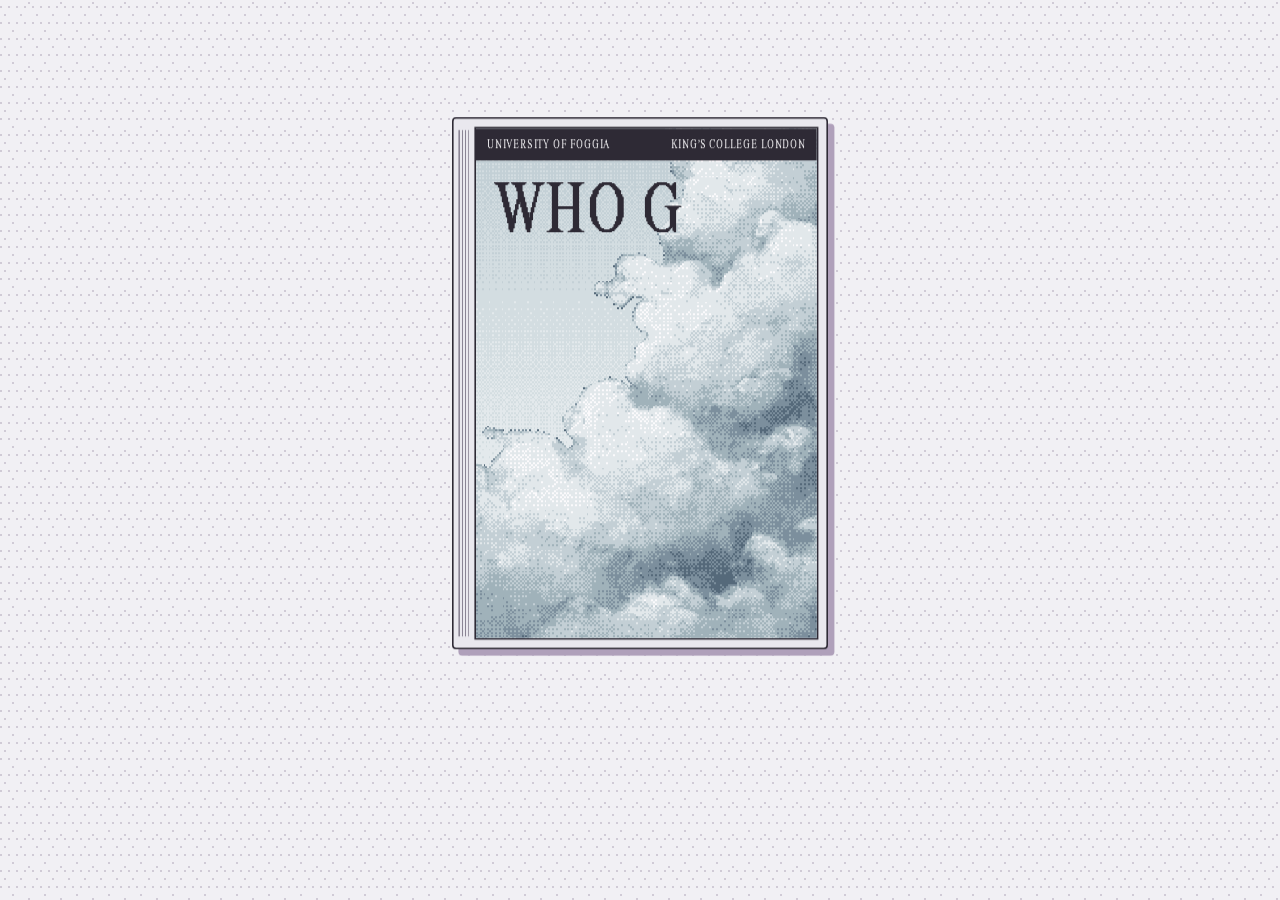
==== commit 4bf117e5: "updated heatmap colours and final questions" ====
--- a/index.html
+++ b/index.html
@@ -560,7 +560,7 @@
           <div class="questions">
             <h3 class="q-head in">Questions for you</h3>
             <button class="dialog" type="button" data-step="1" data-text="Have you ever stopped playing a game because it didn’t fit you?"><span class="dlg-text"></span><i class="dlg-more" aria-hidden="true"></i></button>
-            <button class="dialog" type="button" data-step="2" data-text="Should an educational game ever let you skip the learning?"><span class="dlg-text"></span><i class="dlg-more" aria-hidden="true"></i></button>
+            <button class="dialog" type="button" data-step="2" data-text="How do online gaming communities and developers influence each other?"><span class="dlg-text"></span><i class="dlg-more" aria-hidden="true"></i></button>
           </div>
         </div>
       </article>
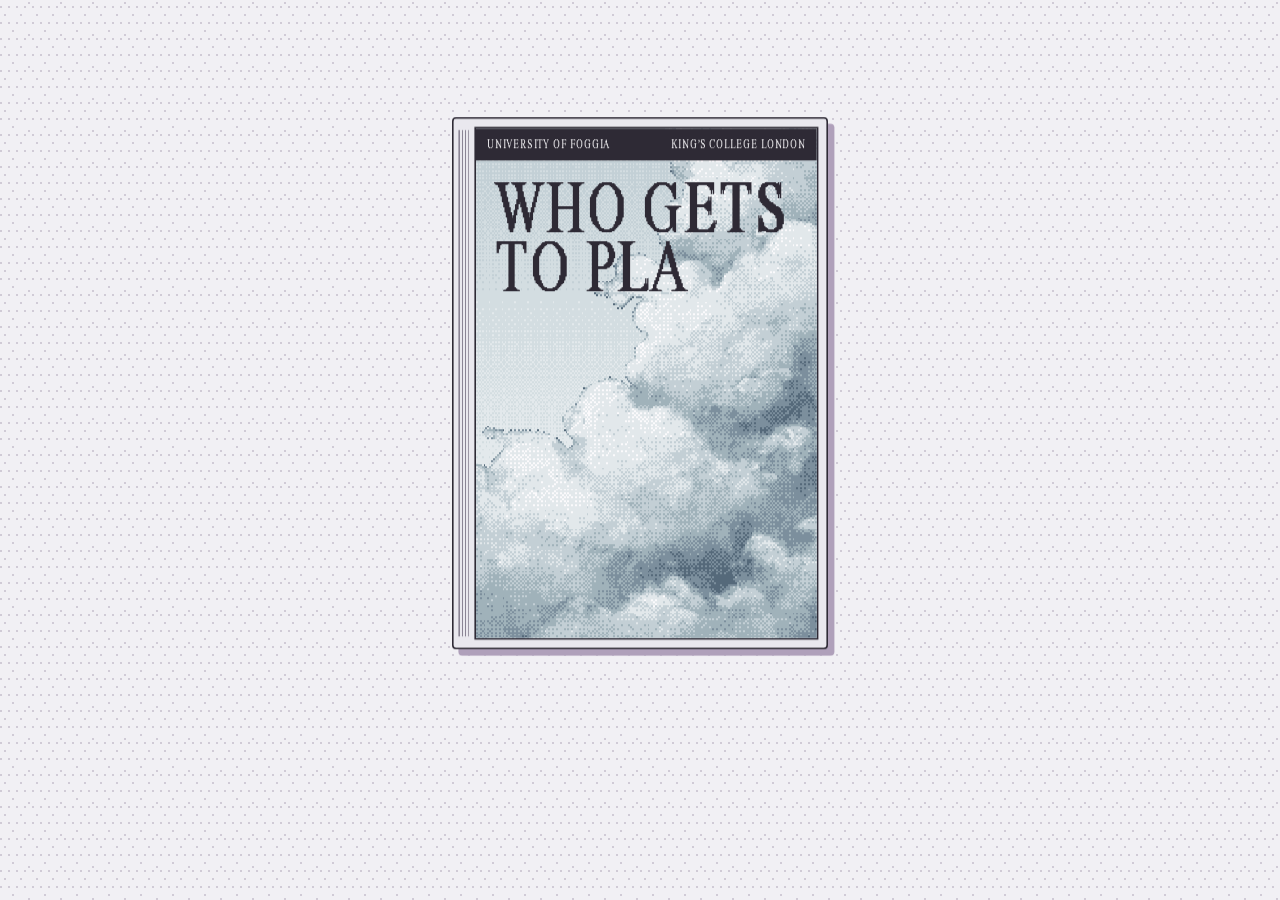
==== commit 3519d623: "added QR code to follow along" ====
--- a/index.html
+++ b/index.html
@@ -122,10 +122,17 @@
             <div class="win-bar"><i class="win-close"></i><h3 class="win-title">Conceptual accessibility</h3><i class="win-zoom"></i></div>
             <div class="win-body txt"><p>Does the game, and the culture around it, make room for the player? We will analyze how players present their identities through avatars, how much they value feeling represented, and how community norms enforced by online spaces influence accessibility.</p></div>
           </section>
-          <section class="frame study-wide in">
+          <section class="frame in">
             <h3 class="frame-title">Where I look</h3>
             <div class="txt"><p>Serious games, meaning games with an explicit educational purpose that are not meant to be played mainly for amusement (Abt, 1970), and the commercial games they get compared with. In my view, though, any game can become serious, whether or not it was designed for that. James Paul Gee makes a similar point about commercial games, which he calls “learning machines” (Gee, 2003). Minecraft is my own example: a commercial game that ended up in classrooms (Di Leo &amp; Traetta, 2025).</p></div>
           </section>
+          <aside class="frame study-qr in" aria-label="Follow the slides on your own device">
+            <svg class="qr" viewBox="0 0 29 29" shape-rendering="crispEdges" role="img" aria-label="QR code linking to nadiadileo.github.io/who-gets-to-play"><path d="M0 0h7v1h-7zM9 0h1v1h-1zM14 0h1v1h-1zM16 0h5v1h-5zM22 0h7v1h-7zM0 1h1v1h-1zM6 1h1v1h-1zM8 1h2v1h-2zM11 1h3v1h-3zM15 1h1v1h-1zM18 1h1v1h-1zM22 1h1v1h-1zM28 1h1v1h-1zM0 2h1v1h-1zM2 2h3v1h-3zM6 2h1v1h-1zM9 2h3v1h-3zM14 2h3v1h-3zM18 2h1v1h-1zM20 2h1v1h-1zM22 2h1v1h-1zM24 2h3v1h-3zM28 2h1v1h-1zM0 3h1v1h-1zM2 3h3v1h-3zM6 3h1v1h-1zM8 3h2v1h-2zM11 3h1v1h-1zM13 3h1v1h-1zM15 3h3v1h-3zM20 3h1v1h-1zM22 3h1v1h-1zM24 3h3v1h-3zM28 3h1v1h-1zM0 4h1v1h-1zM2 4h3v1h-3zM6 4h1v1h-1zM10 4h1v1h-1zM12 4h2v1h-2zM16 4h1v1h-1zM19 4h2v1h-2zM22 4h1v1h-1zM24 4h3v1h-3zM28 4h1v1h-1zM0 5h1v1h-1zM6 5h1v1h-1zM8 5h1v1h-1zM10 5h1v1h-1zM14 5h3v1h-3zM20 5h1v1h-1zM22 5h1v1h-1zM28 5h1v1h-1zM0 6h7v1h-7zM8 6h1v1h-1zM10 6h1v1h-1zM12 6h1v1h-1zM14 6h1v1h-1zM16 6h1v1h-1zM18 6h1v1h-1zM20 6h1v1h-1zM22 6h7v1h-7zM12 7h1v1h-1zM14 7h3v1h-3zM0 8h5v1h-5zM6 8h5v1h-5zM12 8h4v1h-4zM17 8h1v1h-1zM19 8h1v1h-1zM21 8h1v1h-1zM23 8h1v1h-1zM25 8h1v1h-1zM27 8h1v1h-1zM4 9h2v1h-2zM9 9h1v1h-1zM14 9h1v1h-1zM16 9h1v1h-1zM18 9h7v1h-7zM28 9h1v1h-1zM1 10h1v1h-1zM5 10h5v1h-5zM11 10h2v1h-2zM14 10h5v1h-5zM20 10h2v1h-2zM23 10h2v1h-2zM0 11h1v1h-1zM3 11h3v1h-3zM7 11h1v1h-1zM9 11h3v1h-3zM16 11h1v1h-1zM18 11h3v1h-3zM25 11h1v1h-1zM27 11h1v1h-1zM2 12h1v1h-1zM4 12h4v1h-4zM9 12h1v1h-1zM11 12h5v1h-5zM17 12h2v1h-2zM25 12h2v1h-2zM1 13h1v1h-1zM4 13h2v1h-2zM7 13h4v1h-4zM12 13h2v1h-2zM16 13h9v1h-9zM28 13h1v1h-1zM0 14h3v1h-3zM4 14h1v1h-1zM6 14h1v1h-1zM9 14h1v1h-1zM12 14h6v1h-6zM24 14h3v1h-3zM1 15h2v1h-2zM5 15h1v1h-1zM8 15h2v1h-2zM12 15h1v1h-1zM14 15h3v1h-3zM18 15h4v1h-4zM23 15h2v1h-2zM27 15h1v1h-1zM1 16h1v1h-1zM5 16h3v1h-3zM12 16h2v1h-2zM17 16h1v1h-1zM19 16h1v1h-1zM25 16h2v1h-2zM0 17h1v1h-1zM2 17h4v1h-4zM8 17h3v1h-3zM12 17h2v1h-2zM17 17h3v1h-3zM21 17h4v1h-4zM26 17h1v1h-1zM28 17h1v1h-1zM0 18h1v1h-1zM2 18h2v1h-2zM5 18h5v1h-5zM14 18h3v1h-3zM18 18h1v1h-1zM20 18h5v1h-5zM26 18h1v1h-1zM0 19h1v1h-1zM2 19h1v1h-1zM5 19h1v1h-1zM8 19h4v1h-4zM14 19h1v1h-1zM16 19h1v1h-1zM19 19h2v1h-2zM24 19h1v1h-1zM27 19h1v1h-1zM0 20h1v1h-1zM3 20h1v1h-1zM6 20h3v1h-3zM10 20h5v1h-5zM17 20h1v1h-1zM19 20h6v1h-6zM26 20h3v1h-3zM8 21h2v1h-2zM11 21h2v1h-2zM14 21h1v1h-1zM16 21h3v1h-3zM20 21h1v1h-1zM24 21h5v1h-5zM0 22h7v1h-7zM8 22h2v1h-2zM15 22h1v1h-1zM17 22h1v1h-1zM19 22h2v1h-2zM22 22h1v1h-1zM24 22h3v1h-3zM0 23h1v1h-1zM6 23h1v1h-1zM12 23h1v1h-1zM15 23h1v1h-1zM19 23h2v1h-2zM24 23h1v1h-1zM27 23h2v1h-2zM0 24h1v1h-1zM2 24h3v1h-3zM6 24h1v1h-1zM8 24h4v1h-4zM13 24h2v1h-2zM17 24h2v1h-2zM20 24h5v1h-5zM26 24h1v1h-1zM28 24h1v1h-1zM0 25h1v1h-1zM2 25h3v1h-3zM6 25h1v1h-1zM8 25h2v1h-2zM11 25h1v1h-1zM13 25h1v1h-1zM16 25h4v1h-4zM25 25h4v1h-4zM0 26h1v1h-1zM2 26h3v1h-3zM6 26h1v1h-1zM8 26h1v1h-1zM14 26h4v1h-4zM19 26h1v1h-1zM21 26h7v1h-7zM0 27h1v1h-1zM6 27h1v1h-1zM8 27h3v1h-3zM12 27h1v1h-1zM16 27h1v1h-1zM20 27h1v1h-1zM22 27h1v1h-1zM25 27h1v1h-1zM27 27h1v1h-1zM0 28h7v1h-7zM8 28h2v1h-2zM12 28h6v1h-6zM19 28h1v1h-1zM21 28h1v1h-1zM23 28h1v1h-1zM26 28h1v1h-1z"/></svg>
+            <div class="sq-text">
+              <p class="sq-lead">Follow the slides on your own screen</p>
+              <a class="sq-url" href="https://nadiadileo.github.io/who-gets-to-play/">nadiadileo.github.io/who-gets-to-play</a>
+            </div>
+          </aside>
         </div>
       </article>
 
--- a/assets/css/style.css
+++ b/assets/css/style.css
@@ -411,10 +411,16 @@
    ========================================================================== */
 
 /* 01 what I study */
-.study-grid { display: grid; grid-template-columns: 1fr 1fr; gap: 54px 56px; align-items: stretch; }
-#p-study .pg-head { margin-bottom: 44px; }
-.study-wide { grid-column: 1 / -1; }
-.study-grid p { font-size: 29px; line-height: 1.34; }
+/* right column fits the read-along card: QR + gap + address, plus frame padding */
+.study-grid { display: grid; grid-template-columns: 1fr 616px; gap: 40px 56px; align-items: stretch; }
+#p-study .pg-head { margin-bottom: 36px; }
+.study-grid .txt p { font-size: 26px; line-height: 1.32; }
+/* read-along card: QR code beside the address */
+.study-qr { display: flex; align-items: center; gap: 30px; padding: 22px 34px 22px 22px; }
+.study-qr .qr { flex: none; width: 212px; height: 212px; padding: 12px; }
+.sq-text { flex: 1; min-width: 0; }
+.sq-lead { font-size: 30px; line-height: 1.12; }
+.sq-url { display: inline-block; margin-top: 14px; font-size: 23px; line-height: 1.1; }
 
 /* part dividers */
 .page-divider { padding-top: 0; }
@@ -671,7 +677,7 @@
 html.fluid .two-col, html.fluid .study-grid, html.fluid .layers, html.fluid .end-wrap {
   grid-template-columns: minmax(0, 1fr) !important; gap: 26px; padding-top: 0;
 }
-html.fluid .txt p, html.fluid .dash li, html.fluid .study-grid p, html.fluid .note, html.fluid .aw1-cols .txt p, html.fluid .pl-cols .dash li { font-size: 22px !important; }
+html.fluid .txt p, html.fluid .dash li, html.fluid .study-grid .txt p, html.fluid .note, html.fluid .aw1-cols .txt p, html.fluid .pl-cols .dash li { font-size: 22px !important; }
 html.fluid .lead, html.fluid .lead-wide, html.fluid .skin-cols .lead { font-size: 24px; margin-top: 0; }
 html.fluid .cite, html.fluid .damsel-foot { position: static; margin-top: 26px; }
 html.fluid .cite { font-size: 16px; }
@@ -713,6 +719,7 @@
 html.fluid .end-name { font-size: 34px; }
 html.fluid .end-mail { font-size: 22px; }
 html.fluid .qr { width: 220px; height: 220px; }
+html.fluid .study-qr { display: none; }   /* already reading on their own screen */
 html.fluid .refs { columns: 1; }
 html.fluid .refs p { font-size: 18px; }
 html.fluid .minishelf, html.fluid .ms-tip { display: none; }
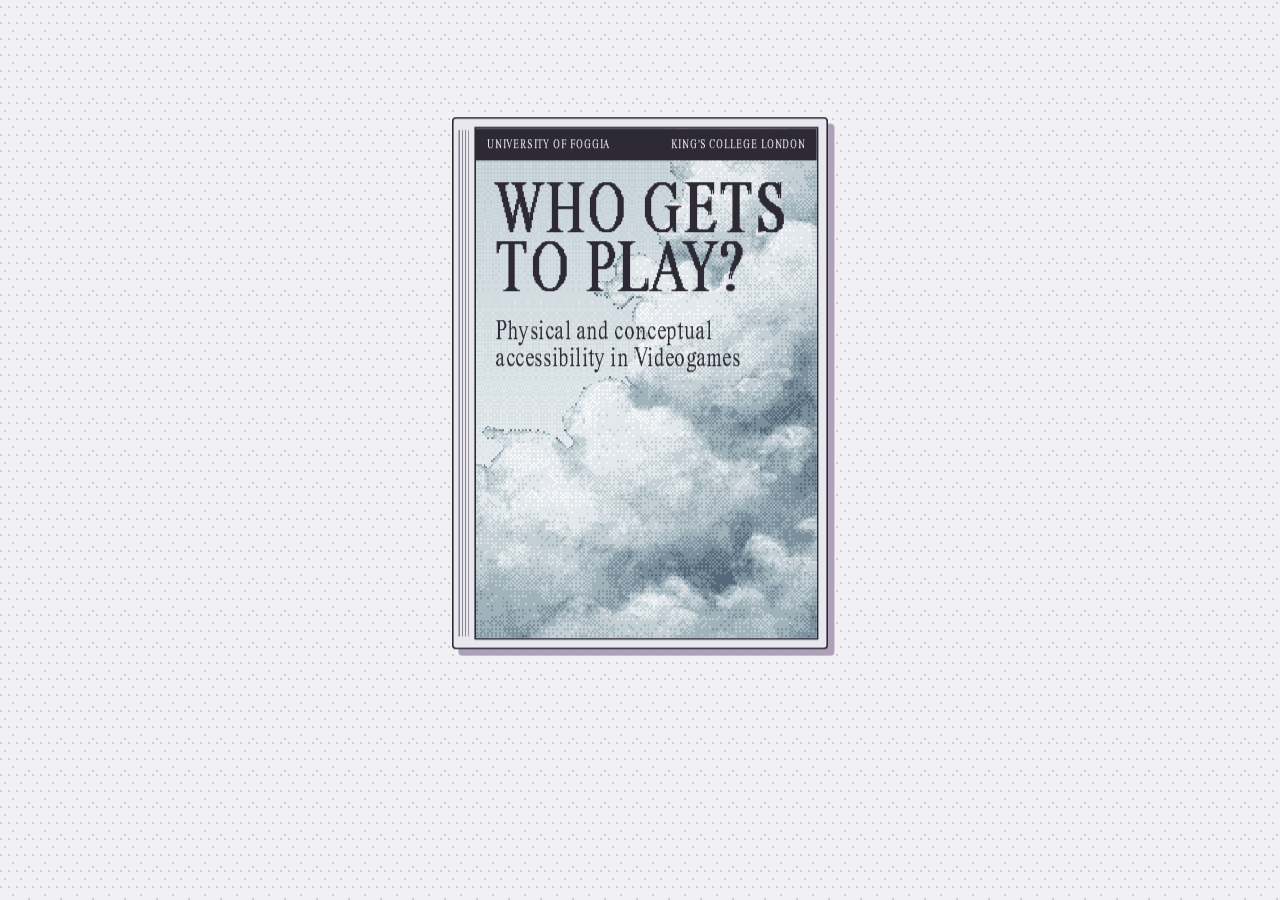
==== commit c118d729: "updated award study percentages" ====
--- a/index.html
+++ b/index.html
@@ -267,8 +267,8 @@
             <div class="win-bar"><i class="win-close"></i><span class="win-title">Implemented and documented</span><i class="win-zoom"></i></div>
             <div class="win-body">
               <p class="chart-cap">Accessibility features implemented and documented (%)</p>
-              <div class="bars" id="bars" role="img" aria-label="Bar chart. Implemented, as a percentage of applicable GAG items, and documented, as a percentage of implemented features: Assassin’s Creed Shadows 77.0 and 26.5; Atomfall 83.0 and 31.0; DOOM: The Dark Ages 79.7 and 40.6; EA Sports FC 26 74.5 and 48.6; South of Midnight 83.2 and 25.5."></div>
-              <p class="legend"><span><i class="sw sw-impl"></i>Implemented (% of applicable GAG items)</span><span><i class="sw sw-doc"></i>Documented (% of implemented features)</span></p>
+              <div class="bars" id="bars" role="img" aria-label="Bar chart. Implemented and documented, as percentages of applicable GAG items: Assassin’s Creed Shadows 77.7 and 26.7; Atomfall 83.0 and 31.0; DOOM: The Dark Ages 80.7 and 40.6; EA Sports FC 26 74.5 and 48.6; South of Midnight 84.2 and 25.5."></div>
+              <p class="legend"><span><i class="sw sw-impl"></i>Implemented (% of applicable GAG items)</span><span><i class="sw sw-doc"></i>Documented (% of applicable GAG items)</span></p>
             </div>
           </section>
         </div>
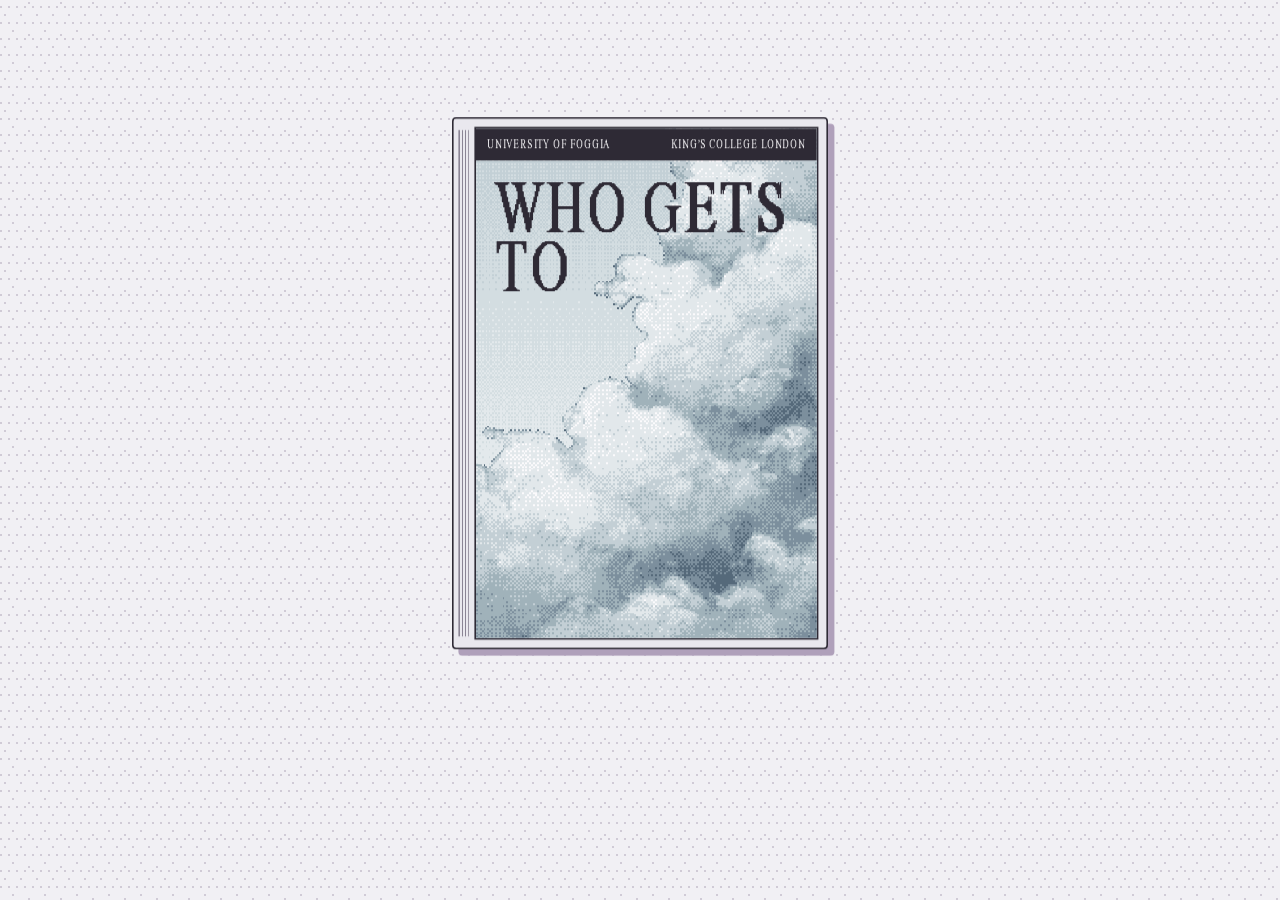
==== commit 397b94ea: "modified samus+aloy sentence" ====
--- a/index.html
+++ b/index.html
@@ -480,7 +480,7 @@
           <section class="win in" style="--acc:var(--lilac)">
             <div class="win-bar"><i class="win-close"></i><h3 class="win-title">Representation</h3><i class="win-zoom"></i></div>
             <div class="win-body txt txt-sm"><ul class="dash">
-              <li>Participants saw a shift from hypersexualised women to complex characters such as Samus Aran and Aloy;</li>
+              <li>Participants saw a shift from hypersexualised women to complex characters, citing Samus Aran as an older blueprint and Aloy as a modern example;</li>
               <li>some participants advocated for female villains who did not necessarily have a later redemption arc.</li>
             </ul></div>
           </section>
